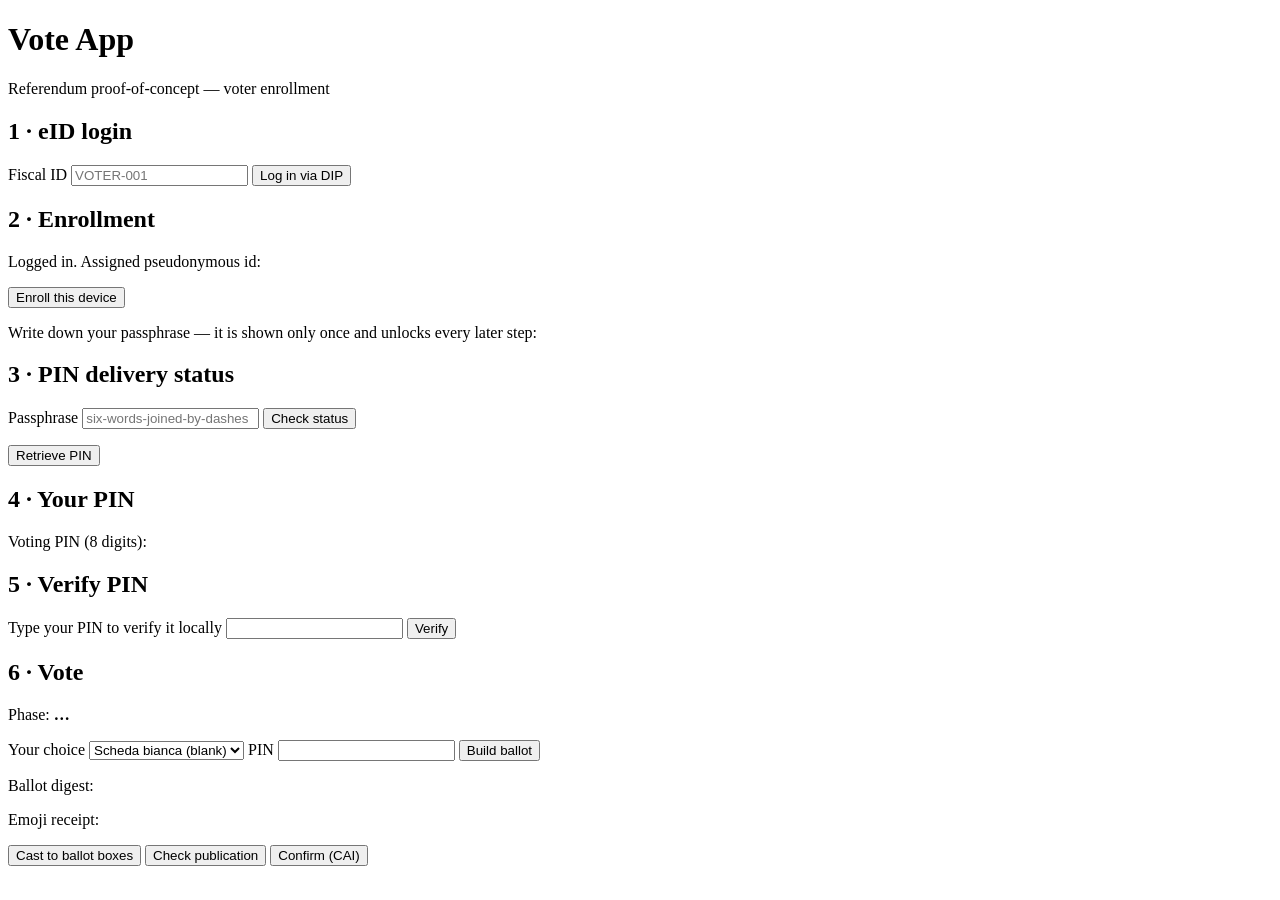
==== static/index.html @ 6032d21f "M6: voting — CAT casting, ballot boxes, CAI, phase transitions, wbb-ui - protocol/voting.rs: SHAKE25" ====
<!doctype html>
<html lang="en">
<head>
  <meta charset="utf-8">
  <meta name="viewport" content="width=device-width, initial-scale=1">
  <title>Vote App — Referendum PoC</title>
  <link rel="stylesheet" href="/style.css">
</head>
<body>
  <main>
    <h1>Vote App</h1>
    <p class="subtitle">Referendum proof-of-concept — voter enrollment</p>

    <section id="screen-login" class="screen">
      <h2>1 · eID login</h2>
      <label for="fiscal-id">Fiscal ID</label>
      <input id="fiscal-id" placeholder="VOTER-001" autocomplete="off">
      <button id="btn-login">Log in via DIP</button>
    </section>

    <section id="screen-enroll" class="screen hidden">
      <h2>2 · Enrollment</h2>
      <p>Logged in. Assigned pseudonymous id: <strong id="vid-label"></strong></p>
      <button id="btn-enroll">Enroll this device</button>
      <div id="passphrase-box" class="hidden">
        <p class="warning">Write down your passphrase — it is shown only once
          and unlocks every later step:</p>
        <code id="passphrase"></code>
      </div>
    </section>

    <section id="screen-status" class="screen hidden">
      <h2>3 · PIN delivery status</h2>
      <label for="passphrase-input">Passphrase</label>
      <input id="passphrase-input" placeholder="six-words-joined-by-dashes" autocomplete="off">
      <button id="btn-status">Check status</button>
      <p id="status-label"></p>
      <button id="btn-retrieve" class="hidden">Retrieve PIN</button>
    </section>

    <section id="screen-pin" class="screen hidden">
      <h2>4 · Your PIN</h2>
      <p>Voting PIN (8 digits):</p>
      <code id="pin"></code>
      <h2>5 · Verify PIN</h2>
      <label for="pin-input">Type your PIN to verify it locally</label>
      <input id="pin-input" inputmode="numeric" autocomplete="off">
      <button id="btn-verify">Verify</button>
      <p id="verify-label"></p>
    </section>

    <section id="screen-vote" class="screen">
      <h2>6 · Vote</h2>
      <p>Phase: <strong id="phase-label">…</strong></p>
      <label for="vote-option">Your choice</label>
      <select id="vote-option">
        <option value="blank">Scheda bianca (blank)</option>
        <option value="approve">Sì (approve)</option>
        <option value="reject">No (reject)</option>
      </select>
      <label for="vote-pin">PIN</label>
      <input id="vote-pin" inputmode="numeric" autocomplete="off">
      <button id="btn-vote">Build ballot</button>
      <div id="ballot-box" class="hidden">
        <p>Ballot digest: <code id="ballot-digest"></code></p>
        <p>Emoji receipt: <code id="ballot-emoji"></code></p>
        <button id="btn-cast">Cast to ballot boxes</button>
        <button id="btn-status" class="hidden">Check publication</button>
        <button id="btn-confirm" class="hidden">Confirm (CAI)</button>
        <p id="cast-label"></p>
      </div>
    </section>

    <p id="error" class="error hidden"></p>
  </main>
  <script src="/app.js"></script>
</body>
</html>
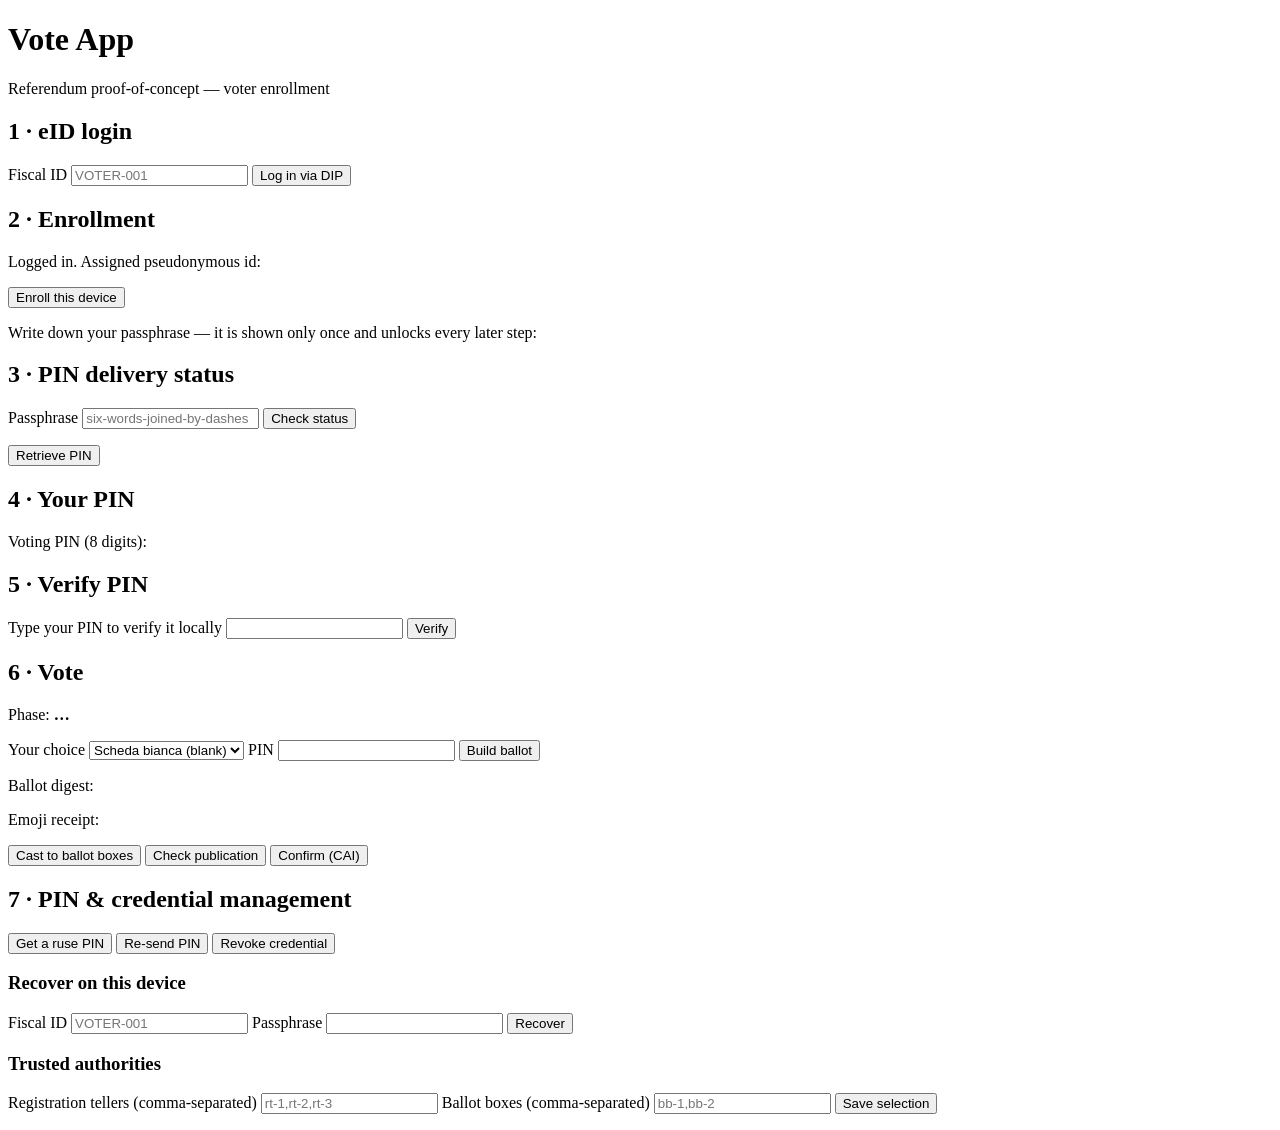
==== commit 8044c3a7: "M7: PIN lifecycle — ruse PIN, resend, device recovery, revocation, trusted authorities" ====
--- a/static/index.html
+++ b/static/index.html
@@ -71,6 +71,27 @@
       </div>
     </section>
 
+    <section id="screen-manage" class="screen">
+      <h2>7 · PIN &amp; credential management</h2>
+      <button id="btn-ruse">Get a ruse PIN</button>
+      <code id="ruse-pin" class="hidden"></code>
+      <button id="btn-resend">Re-send PIN</button>
+      <button id="btn-revoke">Revoke credential</button>
+      <p id="manage-label"></p>
+      <h3>Recover on this device</h3>
+      <label for="recover-fiscal">Fiscal ID</label>
+      <input id="recover-fiscal" placeholder="VOTER-001" autocomplete="off">
+      <label for="recover-passphrase">Passphrase</label>
+      <input id="recover-passphrase" autocomplete="off">
+      <button id="btn-recover">Recover</button>
+      <h3>Trusted authorities</h3>
+      <label for="trusted-rts">Registration tellers (comma-separated)</label>
+      <input id="trusted-rts" placeholder="rt-1,rt-2,rt-3" autocomplete="off">
+      <label for="trusted-bbs">Ballot boxes (comma-separated)</label>
+      <input id="trusted-bbs" placeholder="bb-1,bb-2" autocomplete="off">
+      <button id="btn-trusted">Save selection</button>
+    </section>
+
     <p id="error" class="error hidden"></p>
   </main>
   <script src="/app.js"></script>
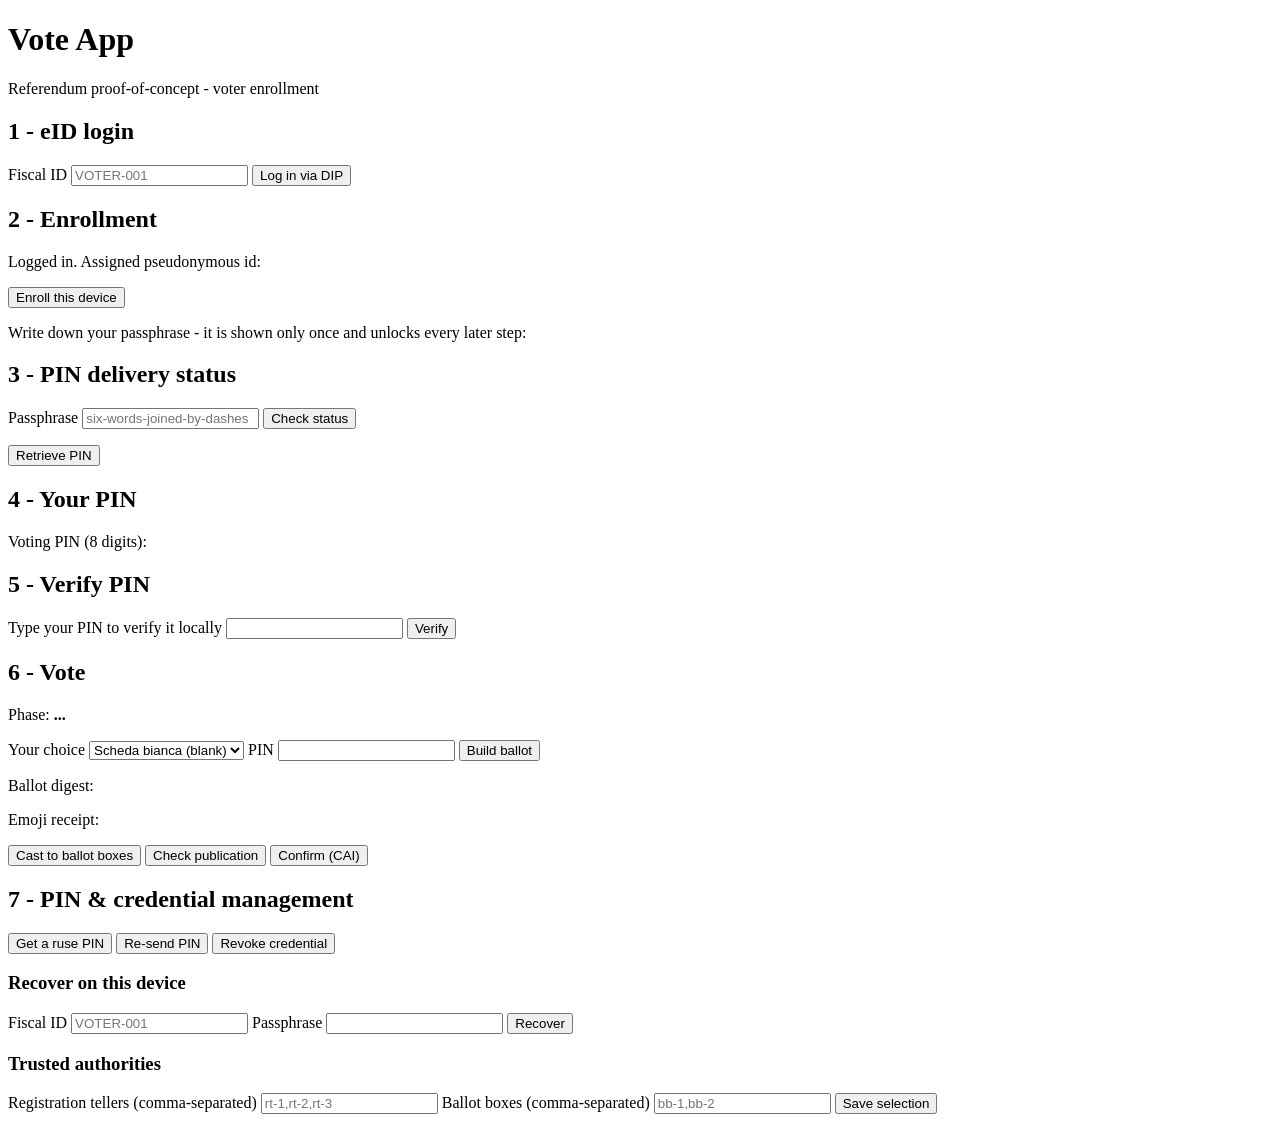
==== commit 9dfbc715: "Make the repository self-contained: ASCII only, requirements linked to the thesis - Replace every no" ====
--- a/static/index.html
+++ b/static/index.html
@@ -3,34 +3,34 @@
 <head>
   <meta charset="utf-8">
   <meta name="viewport" content="width=device-width, initial-scale=1">
-  <title>Vote App — Referendum PoC</title>
+  <title>Vote App - Referendum PoC</title>
   <link rel="stylesheet" href="/style.css">
 </head>
 <body>
   <main>
     <h1>Vote App</h1>
-    <p class="subtitle">Referendum proof-of-concept — voter enrollment</p>
+    <p class="subtitle">Referendum proof-of-concept - voter enrollment</p>
 
     <section id="screen-login" class="screen">
-      <h2>1 · eID login</h2>
+      <h2>1 - eID login</h2>
       <label for="fiscal-id">Fiscal ID</label>
       <input id="fiscal-id" placeholder="VOTER-001" autocomplete="off">
       <button id="btn-login">Log in via DIP</button>
     </section>
 
     <section id="screen-enroll" class="screen hidden">
-      <h2>2 · Enrollment</h2>
+      <h2>2 - Enrollment</h2>
       <p>Logged in. Assigned pseudonymous id: <strong id="vid-label"></strong></p>
       <button id="btn-enroll">Enroll this device</button>
       <div id="passphrase-box" class="hidden">
-        <p class="warning">Write down your passphrase — it is shown only once
+        <p class="warning">Write down your passphrase - it is shown only once
           and unlocks every later step:</p>
         <code id="passphrase"></code>
       </div>
     </section>
 
     <section id="screen-status" class="screen hidden">
-      <h2>3 · PIN delivery status</h2>
+      <h2>3 - PIN delivery status</h2>
       <label for="passphrase-input">Passphrase</label>
       <input id="passphrase-input" placeholder="six-words-joined-by-dashes" autocomplete="off">
       <button id="btn-status">Check status</button>
@@ -39,10 +39,10 @@
     </section>
 
     <section id="screen-pin" class="screen hidden">
-      <h2>4 · Your PIN</h2>
+      <h2>4 - Your PIN</h2>
       <p>Voting PIN (8 digits):</p>
       <code id="pin"></code>
-      <h2>5 · Verify PIN</h2>
+      <h2>5 - Verify PIN</h2>
       <label for="pin-input">Type your PIN to verify it locally</label>
       <input id="pin-input" inputmode="numeric" autocomplete="off">
       <button id="btn-verify">Verify</button>
@@ -50,12 +50,12 @@
     </section>
 
     <section id="screen-vote" class="screen">
-      <h2>6 · Vote</h2>
-      <p>Phase: <strong id="phase-label">…</strong></p>
+      <h2>6 - Vote</h2>
+      <p>Phase: <strong id="phase-label">...</strong></p>
       <label for="vote-option">Your choice</label>
       <select id="vote-option">
         <option value="blank">Scheda bianca (blank)</option>
-        <option value="approve">Sì (approve)</option>
+        <option value="approve">Si (approve)</option>
         <option value="reject">No (reject)</option>
       </select>
       <label for="vote-pin">PIN</label>
@@ -72,7 +72,7 @@
     </section>
 
     <section id="screen-manage" class="screen">
-      <h2>7 · PIN &amp; credential management</h2>
+      <h2>7 - PIN &amp; credential management</h2>
       <button id="btn-ruse">Get a ruse PIN</button>
       <code id="ruse-pin" class="hidden"></code>
       <button id="btn-resend">Re-send PIN</button>
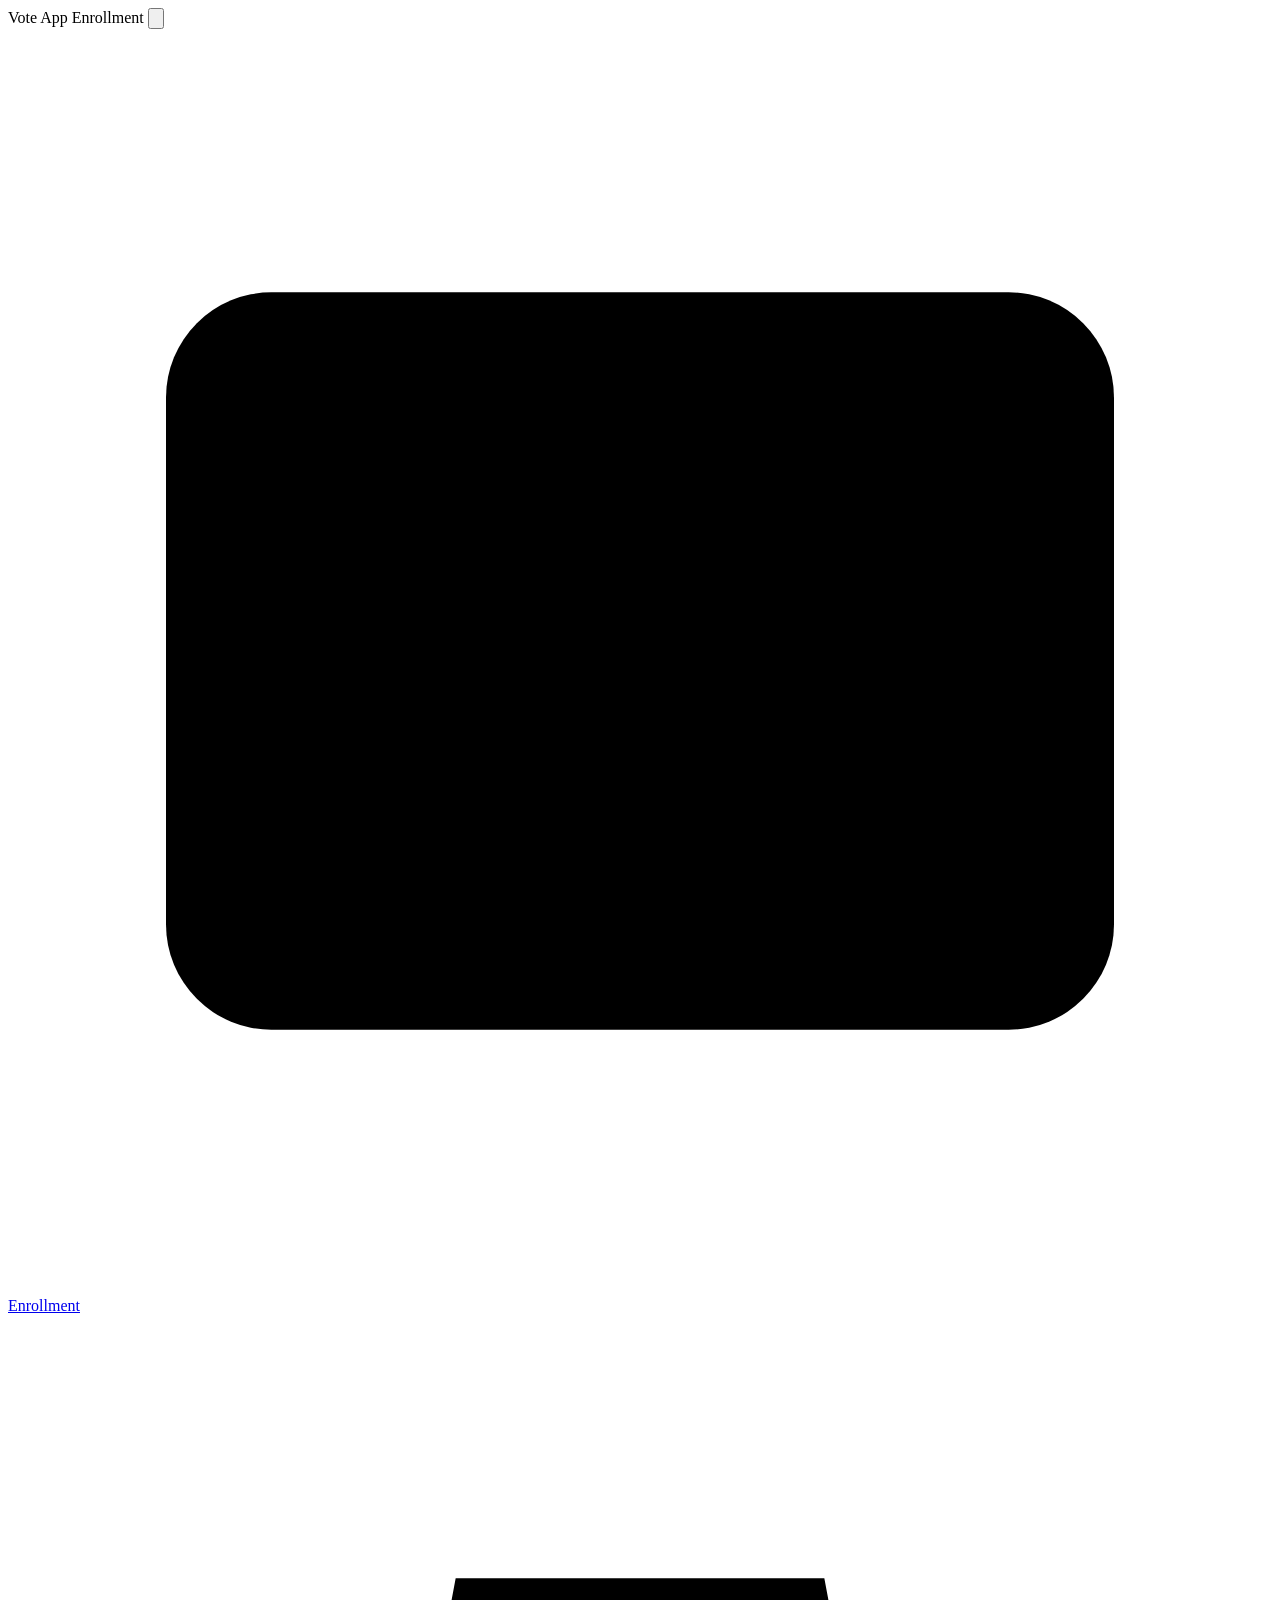
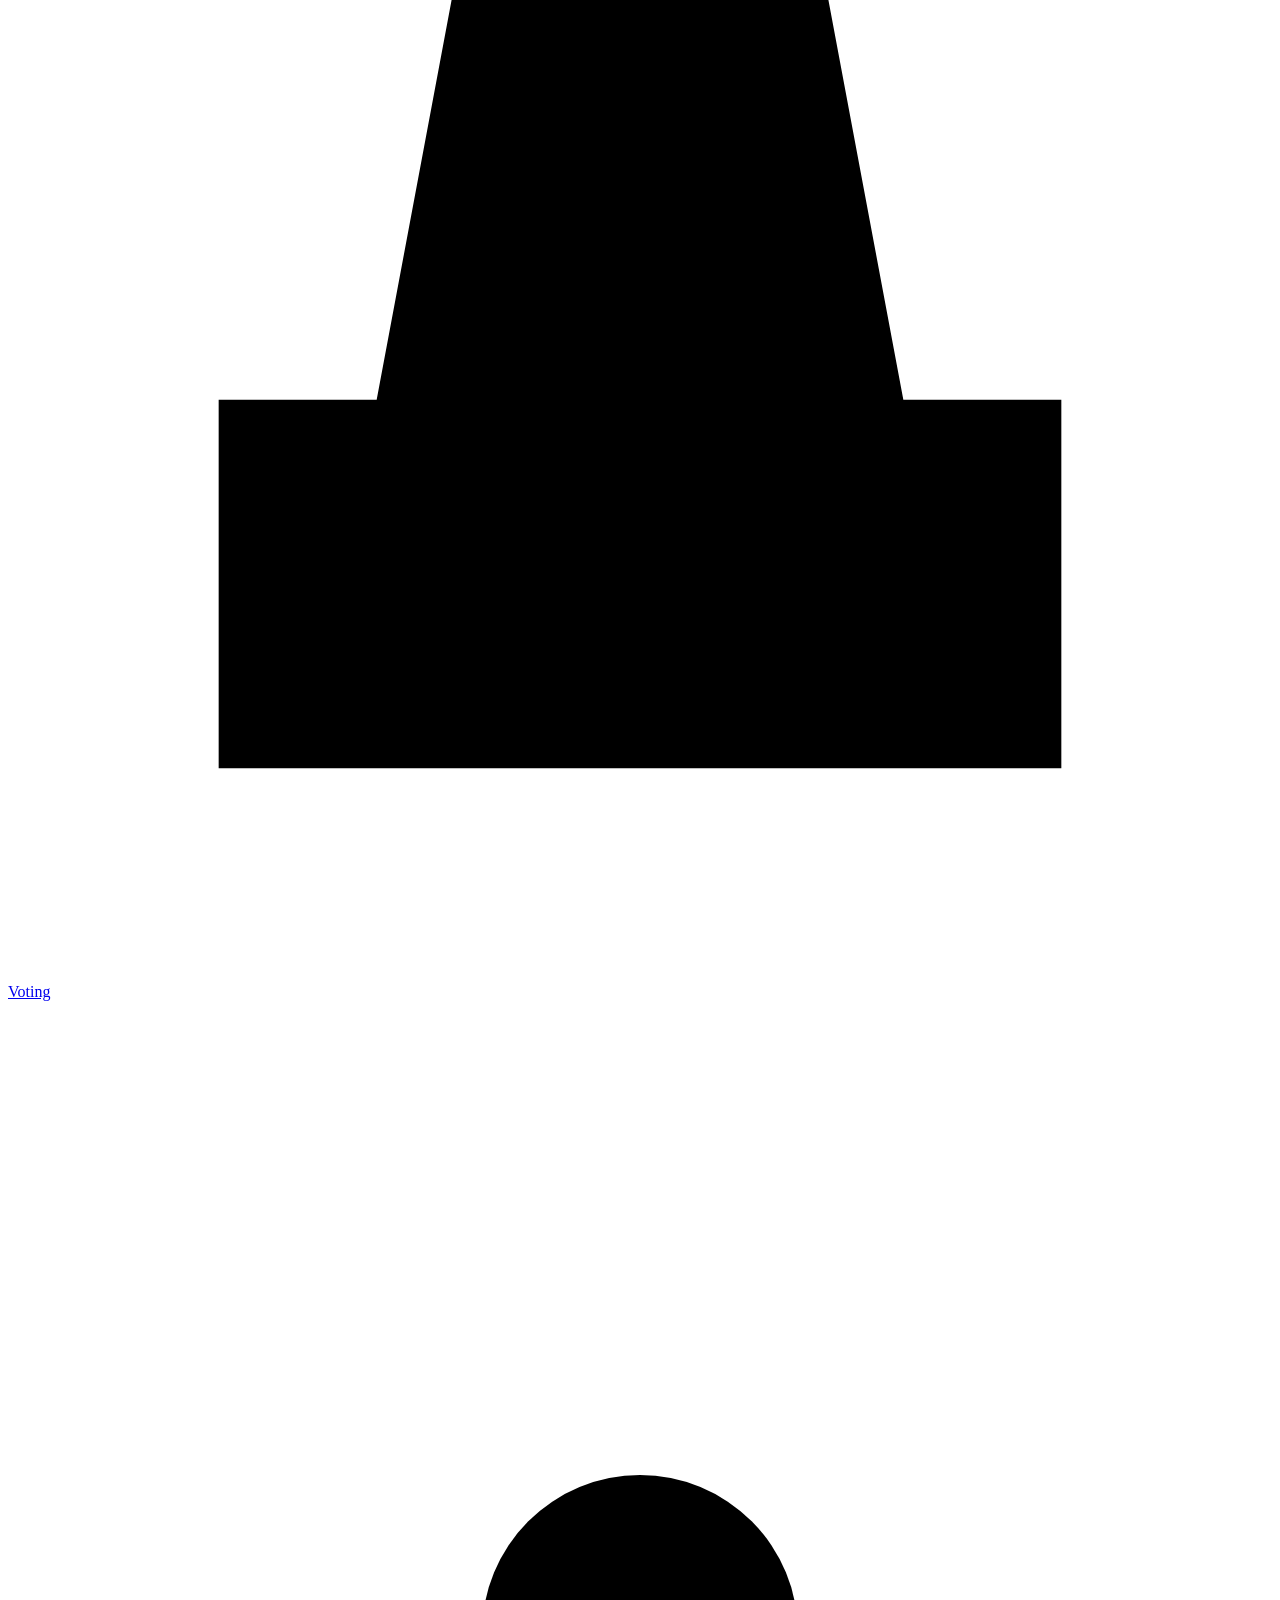
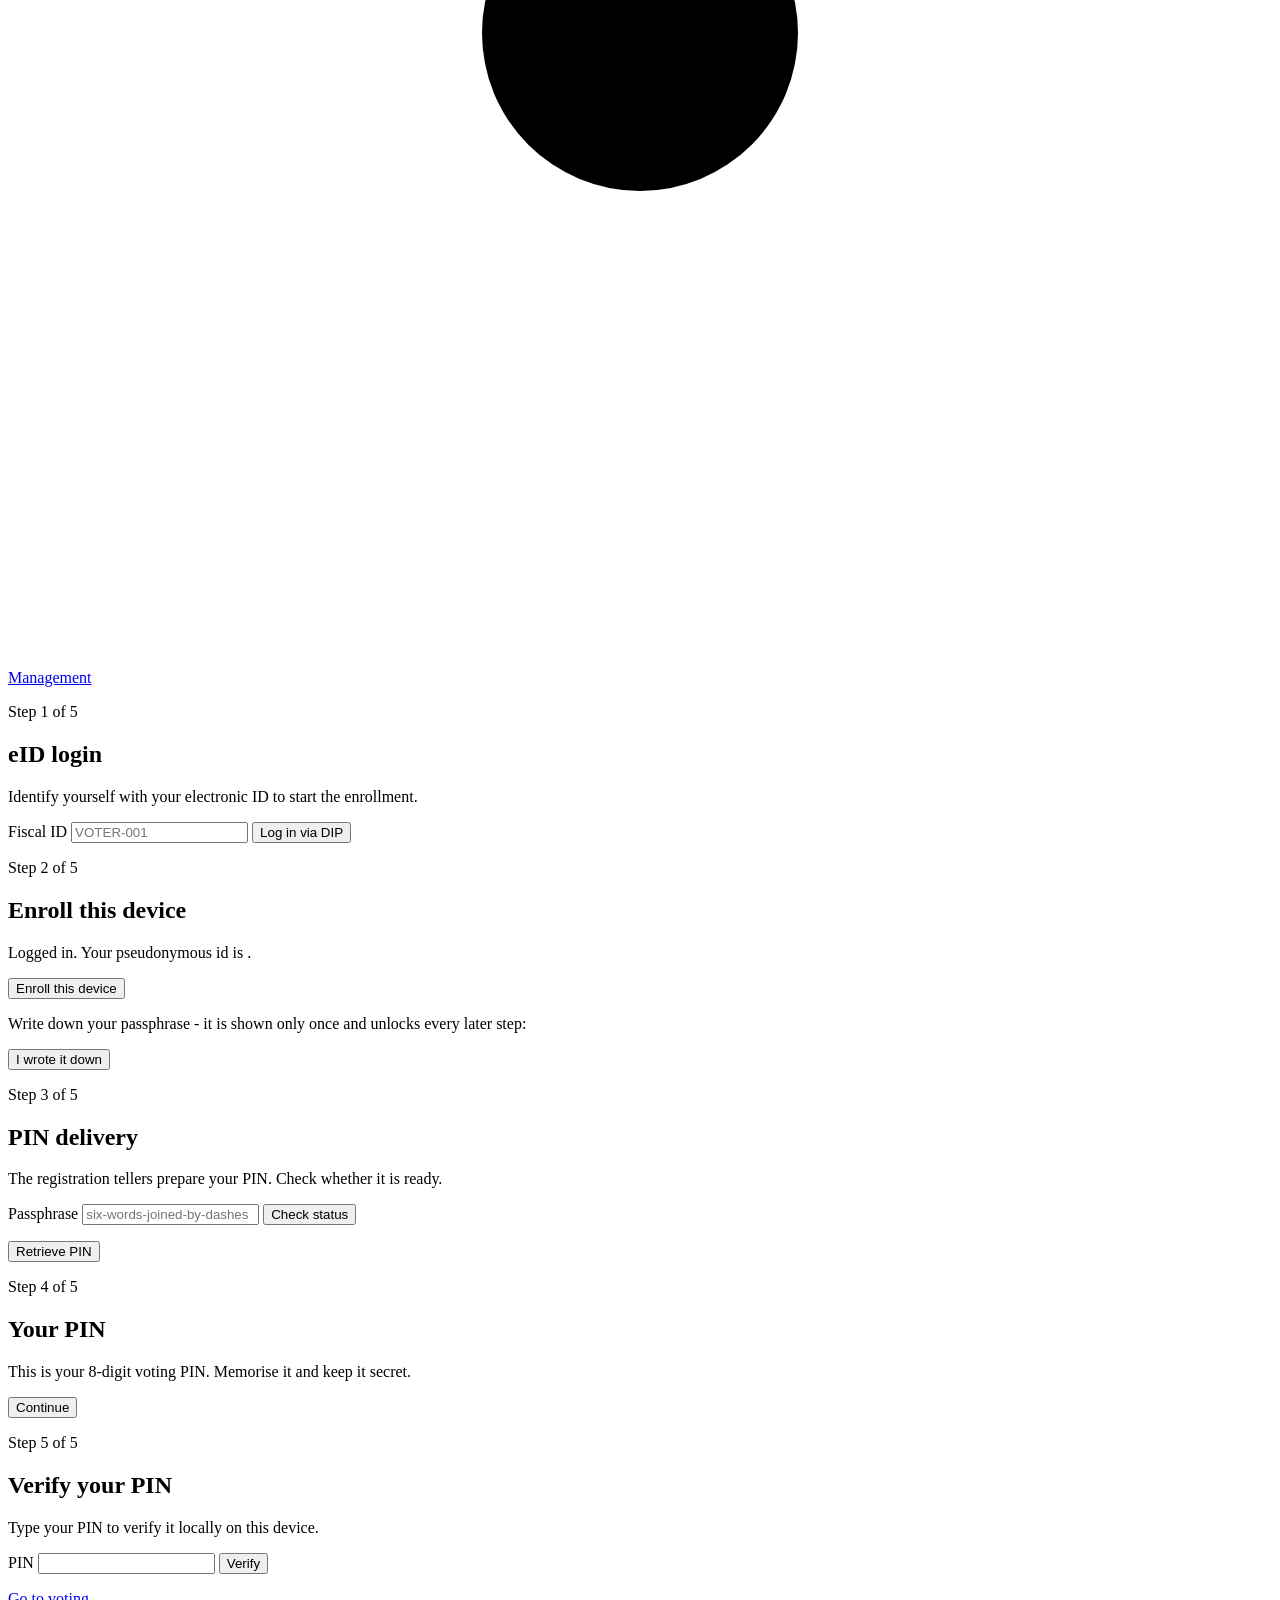
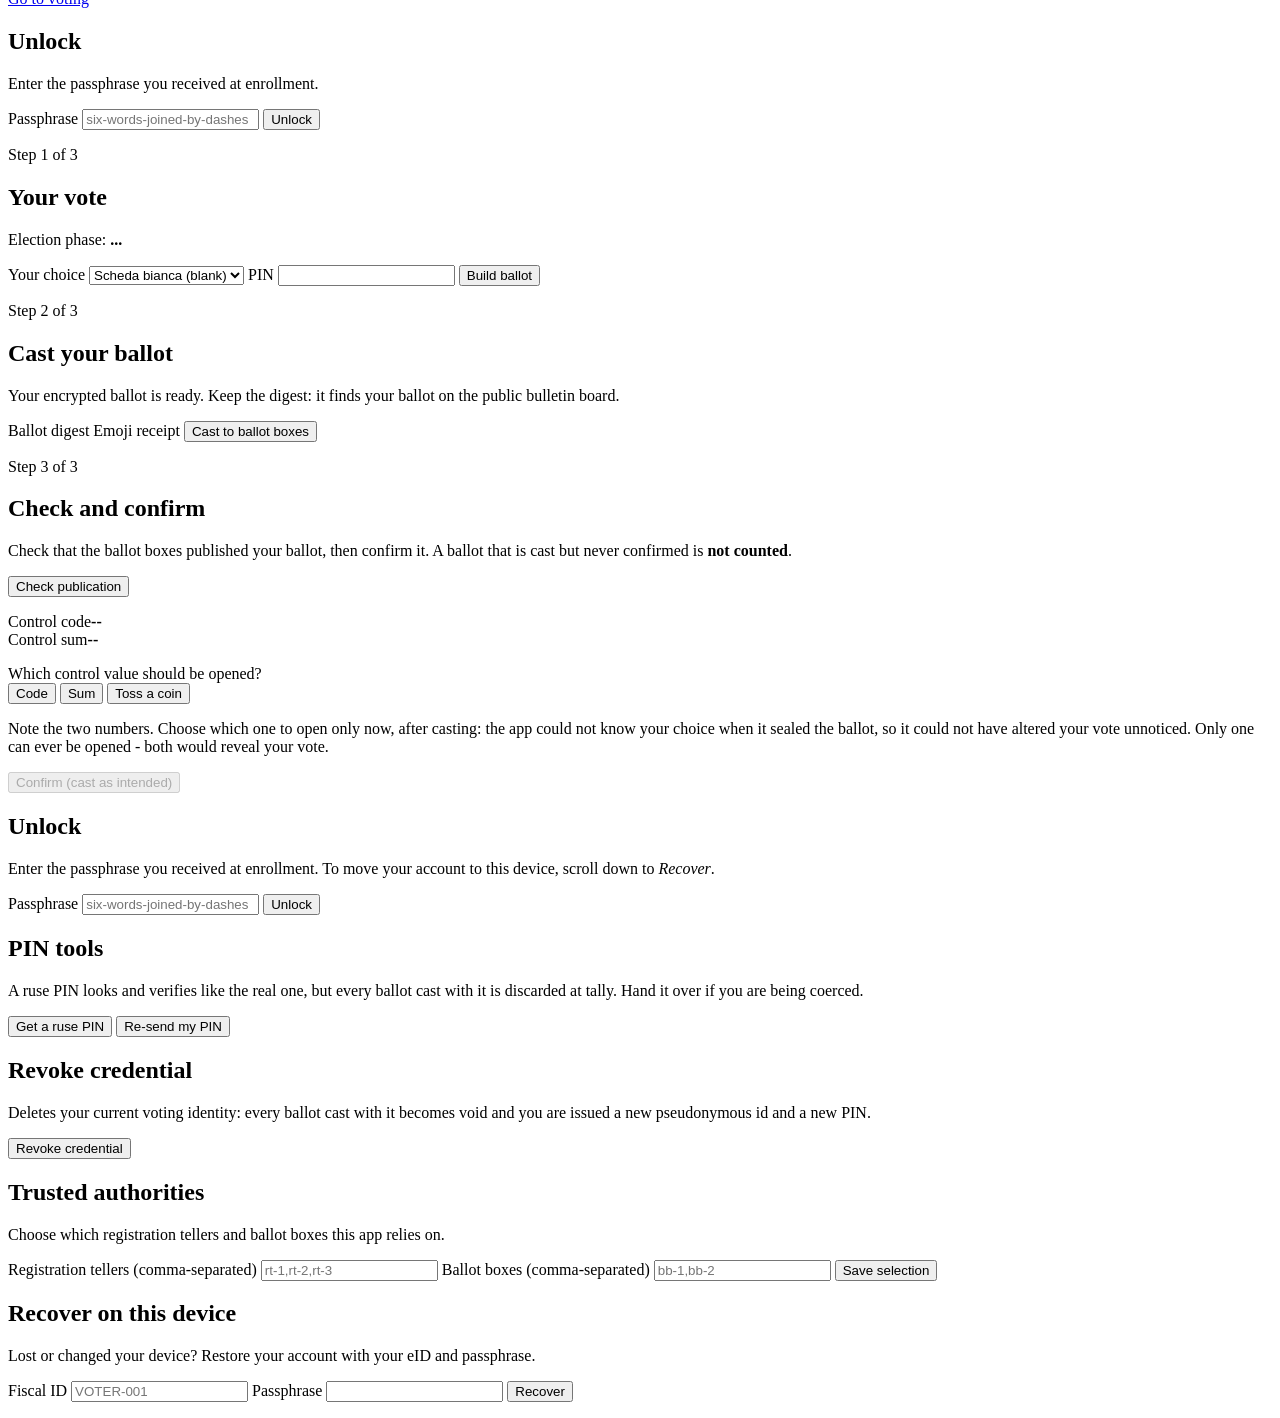
==== commit cc62c5df: "Fixed what each teller gets instead of sharing everything with every one, fixed revocation of creden" ====
--- a/static/index.html
+++ b/static/index.html
@@ -2,98 +2,209 @@
 <html lang="en">
 <head>
   <meta charset="utf-8">
-  <meta name="viewport" content="width=device-width, initial-scale=1">
+  <meta name="viewport" content="width=device-width, initial-scale=1, viewport-fit=cover">
+  <meta name="theme-color" content="#1a5fb4">
   <title>Vote App - Referendum PoC</title>
   <link rel="stylesheet" href="/style.css">
 </head>
 <body>
-  <main>
-    <h1>Vote App</h1>
-    <p class="subtitle">Referendum proof-of-concept - voter enrollment</p>
-
-    <section id="screen-login" class="screen">
-      <h2>1 - eID login</h2>
-      <label for="fiscal-id">Fiscal ID</label>
-      <input id="fiscal-id" placeholder="VOTER-001" autocomplete="off">
-      <button id="btn-login">Log in via DIP</button>
-    </section>
-
-    <section id="screen-enroll" class="screen hidden">
-      <h2>2 - Enrollment</h2>
-      <p>Logged in. Assigned pseudonymous id: <strong id="vid-label"></strong></p>
-      <button id="btn-enroll">Enroll this device</button>
-      <div id="passphrase-box" class="hidden">
-        <p class="warning">Write down your passphrase - it is shown only once
-          and unlocks every later step:</p>
-        <code id="passphrase"></code>
+  <div class="app">
+    <header class="appbar">
+      <span class="appbar-title">Vote App</span>
+      <span id="route-title" class="appbar-sub">Enrollment</span>
+      <button id="btn-menu" class="menu-button" aria-haspopup="true" aria-expanded="false" aria-controls="menu" aria-label="Sections">
+        <svg viewBox="0 0 24 24" aria-hidden="true"><path d="M4 7h16M4 12h16M4 17h16"/></svg>
+      </button>
+      <nav id="menu" class="menu hidden" aria-label="Sections">
+        <a href="/enrollment" data-route="enrollment" class="menu-item active">
+          <svg viewBox="0 0 24 24" aria-hidden="true"><rect x="3" y="5" width="18" height="14" rx="2"/><circle cx="9" cy="11" r="2.2"/><path d="M5.5 16c.6-1.8 2-2.6 3.5-2.6s2.9.8 3.5 2.6M15 10h4M15 13.5h3"/></svg>
+          <span>Enrollment</span>
+        </a>
+        <a href="/voting" data-route="voting" class="menu-item">
+          <svg viewBox="0 0 24 24" aria-hidden="true"><path d="M4 13h16v7H4zM7 13l1.5-8h7L17 13"/><path d="M9.5 8.5l2 2 3.5-3.5"/></svg>
+          <span>Voting</span>
+        </a>
+        <a href="/management" data-route="management" class="menu-item">
+          <svg viewBox="0 0 24 24" aria-hidden="true"><circle cx="12" cy="12" r="3"/><path d="M12 3v3M12 18v3M3 12h3M18 12h3M5.6 5.6l2.1 2.1M16.3 16.3l2.1 2.1M18.4 5.6l-2.1 2.1M7.7 16.3l-2.1 2.1"/></svg>
+          <span>Management</span>
+        </a>
+      </nav>
+    </header>
+
+    <main id="scroller" class="scroller">
+      <!-- /enrollment: every step up to a verified PIN -->
+      <div class="view" data-route="enrollment">
+        <section id="screen-login" class="screen">
+          <p class="step">Step 1 of 5</p>
+          <h2>eID login</h2>
+          <p class="lead">Identify yourself with your electronic ID to start the enrollment.</p>
+          <label for="fiscal-id">Fiscal ID</label>
+          <input id="fiscal-id" placeholder="VOTER-001" autocomplete="off">
+          <button id="btn-login">Log in via DIP</button>
+        </section>
+
+        <section id="screen-enroll" class="screen hidden">
+          <p class="step">Step 2 of 5</p>
+          <h2>Enroll this device</h2>
+          <p class="lead">Logged in. Your pseudonymous id is <strong id="vid-label"></strong>.</p>
+          <button id="btn-enroll">Enroll this device</button>
+          <div id="passphrase-box" class="hidden">
+            <p class="warning">Write down your passphrase - it is shown only once
+              and unlocks every later step:</p>
+            <code id="passphrase"></code>
+            <button id="btn-enroll-next" class="secondary">I wrote it down</button>
+          </div>
+        </section>
+
+        <section id="screen-status" class="screen hidden">
+          <p class="step">Step 3 of 5</p>
+          <h2>PIN delivery</h2>
+          <p class="lead">The registration tellers prepare your PIN. Check whether it is ready.</p>
+          <label for="passphrase-input">Passphrase</label>
+          <input id="passphrase-input" placeholder="six-words-joined-by-dashes" autocomplete="off">
+          <button id="btn-status">Check status</button>
+          <p id="status-label" class="result"></p>
+          <button id="btn-retrieve" class="hidden">Retrieve PIN</button>
+        </section>
+
+        <section id="screen-pin" class="screen hidden">
+          <p class="step">Step 4 of 5</p>
+          <h2>Your PIN</h2>
+          <p class="lead">This is your 8-digit voting PIN. Memorise it and keep it secret.</p>
+          <code id="pin" class="big"></code>
+          <button id="btn-pin-next" class="secondary">Continue</button>
+        </section>
+
+        <section id="screen-verify" class="screen hidden">
+          <p class="step">Step 5 of 5</p>
+          <h2>Verify your PIN</h2>
+          <p class="lead">Type your PIN to verify it locally on this device.</p>
+          <label for="pin-input">PIN</label>
+          <input id="pin-input" inputmode="numeric" autocomplete="off">
+          <button id="btn-verify">Verify</button>
+          <p id="verify-label" class="result"></p>
+          <a id="link-to-voting" class="button secondary hidden" href="/voting" data-route="voting">Go to voting</a>
+        </section>
       </div>
-    </section>
-
-    <section id="screen-status" class="screen hidden">
-      <h2>3 - PIN delivery status</h2>
-      <label for="passphrase-input">Passphrase</label>
-      <input id="passphrase-input" placeholder="six-words-joined-by-dashes" autocomplete="off">
-      <button id="btn-status">Check status</button>
-      <p id="status-label"></p>
-      <button id="btn-retrieve" class="hidden">Retrieve PIN</button>
-    </section>
-
-    <section id="screen-pin" class="screen hidden">
-      <h2>4 - Your PIN</h2>
-      <p>Voting PIN (8 digits):</p>
-      <code id="pin"></code>
-      <h2>5 - Verify PIN</h2>
-      <label for="pin-input">Type your PIN to verify it locally</label>
-      <input id="pin-input" inputmode="numeric" autocomplete="off">
-      <button id="btn-verify">Verify</button>
-      <p id="verify-label"></p>
-    </section>
-
-    <section id="screen-vote" class="screen">
-      <h2>6 - Vote</h2>
-      <p>Phase: <strong id="phase-label">...</strong></p>
-      <label for="vote-option">Your choice</label>
-      <select id="vote-option">
-        <option value="blank">Scheda bianca (blank)</option>
-        <option value="approve">Si (approve)</option>
-        <option value="reject">No (reject)</option>
-      </select>
-      <label for="vote-pin">PIN</label>
-      <input id="vote-pin" inputmode="numeric" autocomplete="off">
-      <button id="btn-vote">Build ballot</button>
-      <div id="ballot-box" class="hidden">
-        <p>Ballot digest: <code id="ballot-digest"></code></p>
-        <p>Emoji receipt: <code id="ballot-emoji"></code></p>
-        <button id="btn-cast">Cast to ballot boxes</button>
-        <button id="btn-status" class="hidden">Check publication</button>
-        <button id="btn-confirm" class="hidden">Confirm (CAI)</button>
-        <p id="cast-label"></p>
+
+      <!-- /voting: build, cast, check, confirm -->
+      <div class="view hidden" data-route="voting">
+        <section id="screen-unlock-voting" class="screen unlock">
+          <h2>Unlock</h2>
+          <p class="lead">Enter the passphrase you received at enrollment.</p>
+          <label for="unlock-voting-input">Passphrase</label>
+          <input id="unlock-voting-input" class="unlock-input" placeholder="six-words-joined-by-dashes" autocomplete="off">
+          <button class="btn-unlock">Unlock</button>
+        </section>
+
+        <section id="screen-vote" class="screen locked">
+          <p class="step">Step 1 of 3</p>
+          <h2>Your vote</h2>
+          <p class="lead">Election phase: <strong id="phase-label">...</strong></p>
+          <label for="vote-option">Your choice</label>
+          <select id="vote-option">
+            <option value="blank">Scheda bianca (blank)</option>
+            <option value="approve">Si (approve)</option>
+            <option value="reject">No (reject)</option>
+          </select>
+          <label for="vote-pin">PIN</label>
+          <input id="vote-pin" inputmode="numeric" autocomplete="off">
+          <button id="btn-vote">Build ballot</button>
+        </section>
+
+        <section id="screen-cast" class="screen hidden">
+          <p class="step">Step 2 of 3</p>
+          <h2>Cast your ballot</h2>
+          <p class="lead">Your encrypted ballot is ready. Keep the digest: it finds your ballot on the public bulletin board.</p>
+          <label>Ballot digest</label>
+          <code id="ballot-digest" class="small"></code>
+          <label>Emoji receipt</label>
+          <code id="ballot-emoji"></code>
+          <button id="btn-cast">Cast to ballot boxes</button>
+          <p id="cast-label" class="result"></p>
+        </section>
+
+        <section id="screen-check" class="screen hidden">
+          <p class="step">Step 3 of 3</p>
+          <h2>Check and confirm</h2>
+          <p class="lead">Check that the ballot boxes published your ballot, then confirm it.
+            A ballot that is cast but never confirmed is <strong>not counted</strong>.</p>
+          <button id="btn-publication">Check publication</button>
+          <p id="publication-label" class="result"></p>
+          <div id="control-box" class="control hidden">
+            <div class="control-value"><span>Control code</span><strong id="control-code">--</strong></div>
+            <div class="control-value"><span>Control sum</span><strong id="control-sum">--</strong></div>
+          </div>
+          <p id="control-check" class="hint"></p>
+          <label id="cai-label">Which control value should be opened?</label>
+          <div id="cai-choice" class="segmented" role="radiogroup" aria-labelledby="cai-label">
+            <button type="button" class="seg" role="radio" aria-checked="false" data-slot="code">Code</button>
+            <button type="button" class="seg" role="radio" aria-checked="false" data-slot="sum">Sum</button>
+            <button type="button" class="seg toss" data-slot="toss">Toss a coin</button>
+          </div>
+          <p class="hint">Note the two numbers. Choose which one to open only now, after casting:
+            the app could not know your choice when it sealed the ballot, so it could not have
+            altered your vote unnoticed. Only one can ever be opened - both would reveal your vote.</p>
+          <button id="btn-confirm" disabled>Confirm (cast as intended)</button>
+          <p id="confirm-label" class="result"></p>
+        </section>
       </div>
-    </section>
-
-    <section id="screen-manage" class="screen">
-      <h2>7 - PIN &amp; credential management</h2>
-      <button id="btn-ruse">Get a ruse PIN</button>
-      <code id="ruse-pin" class="hidden"></code>
-      <button id="btn-resend">Re-send PIN</button>
-      <button id="btn-revoke">Revoke credential</button>
-      <p id="manage-label"></p>
-      <h3>Recover on this device</h3>
-      <label for="recover-fiscal">Fiscal ID</label>
-      <input id="recover-fiscal" placeholder="VOTER-001" autocomplete="off">
-      <label for="recover-passphrase">Passphrase</label>
-      <input id="recover-passphrase" autocomplete="off">
-      <button id="btn-recover">Recover</button>
-      <h3>Trusted authorities</h3>
-      <label for="trusted-rts">Registration tellers (comma-separated)</label>
-      <input id="trusted-rts" placeholder="rt-1,rt-2,rt-3" autocomplete="off">
-      <label for="trusted-bbs">Ballot boxes (comma-separated)</label>
-      <input id="trusted-bbs" placeholder="bb-1,bb-2" autocomplete="off">
-      <button id="btn-trusted">Save selection</button>
-    </section>
-
-    <p id="error" class="error hidden"></p>
-  </main>
+
+      <!-- /management: PIN and credential operations -->
+      <div class="view hidden" data-route="management">
+        <section id="screen-unlock-management" class="screen unlock">
+          <h2>Unlock</h2>
+          <p class="lead">Enter the passphrase you received at enrollment.
+            To move your account to this device, scroll down to <em>Recover</em>.</p>
+          <label for="unlock-management-input">Passphrase</label>
+          <input id="unlock-management-input" class="unlock-input" placeholder="six-words-joined-by-dashes" autocomplete="off">
+          <button class="btn-unlock">Unlock</button>
+        </section>
+
+        <section id="screen-pin-tools" class="screen locked">
+          <h2>PIN tools</h2>
+          <p class="lead">A ruse PIN looks and verifies like the real one, but every ballot cast
+            with it is discarded at tally. Hand it over if you are being coerced.</p>
+          <button id="btn-ruse">Get a ruse PIN</button>
+          <code id="ruse-pin" class="big hidden"></code>
+          <button id="btn-resend" class="secondary">Re-send my PIN</button>
+          <p id="pin-tools-label" class="result"></p>
+        </section>
+
+        <section id="screen-revoke" class="screen locked">
+          <h2>Revoke credential</h2>
+          <p class="lead">Deletes your current voting identity: every ballot cast with it becomes
+            void and you are issued a new pseudonymous id and a new PIN.</p>
+          <button id="btn-revoke" class="danger">Revoke credential</button>
+          <p id="revoke-label" class="result"></p>
+        </section>
+
+        <section id="screen-trusted" class="screen locked">
+          <h2>Trusted authorities</h2>
+          <p class="lead">Choose which registration tellers and ballot boxes this app relies on.</p>
+          <label for="trusted-rts">Registration tellers (comma-separated)</label>
+          <input id="trusted-rts" placeholder="rt-1,rt-2,rt-3" autocomplete="off">
+          <label for="trusted-bbs">Ballot boxes (comma-separated)</label>
+          <input id="trusted-bbs" placeholder="bb-1,bb-2" autocomplete="off">
+          <button id="btn-trusted">Save selection</button>
+          <p id="trusted-label" class="result"></p>
+        </section>
+
+        <section id="screen-recover" class="screen">
+          <h2>Recover on this device</h2>
+          <p class="lead">Lost or changed your device? Restore your account with your eID and passphrase.</p>
+          <label for="recover-fiscal">Fiscal ID</label>
+          <input id="recover-fiscal" placeholder="VOTER-001" autocomplete="off">
+          <label for="recover-passphrase">Passphrase</label>
+          <input id="recover-passphrase" autocomplete="off">
+          <button id="btn-recover">Recover</button>
+          <p id="recover-label" class="result"></p>
+        </section>
+      </div>
+    </main>
+
+    <p id="error" class="toast hidden" role="alert"></p>
+  </div>
   <script src="/app.js"></script>
 </body>
 </html>
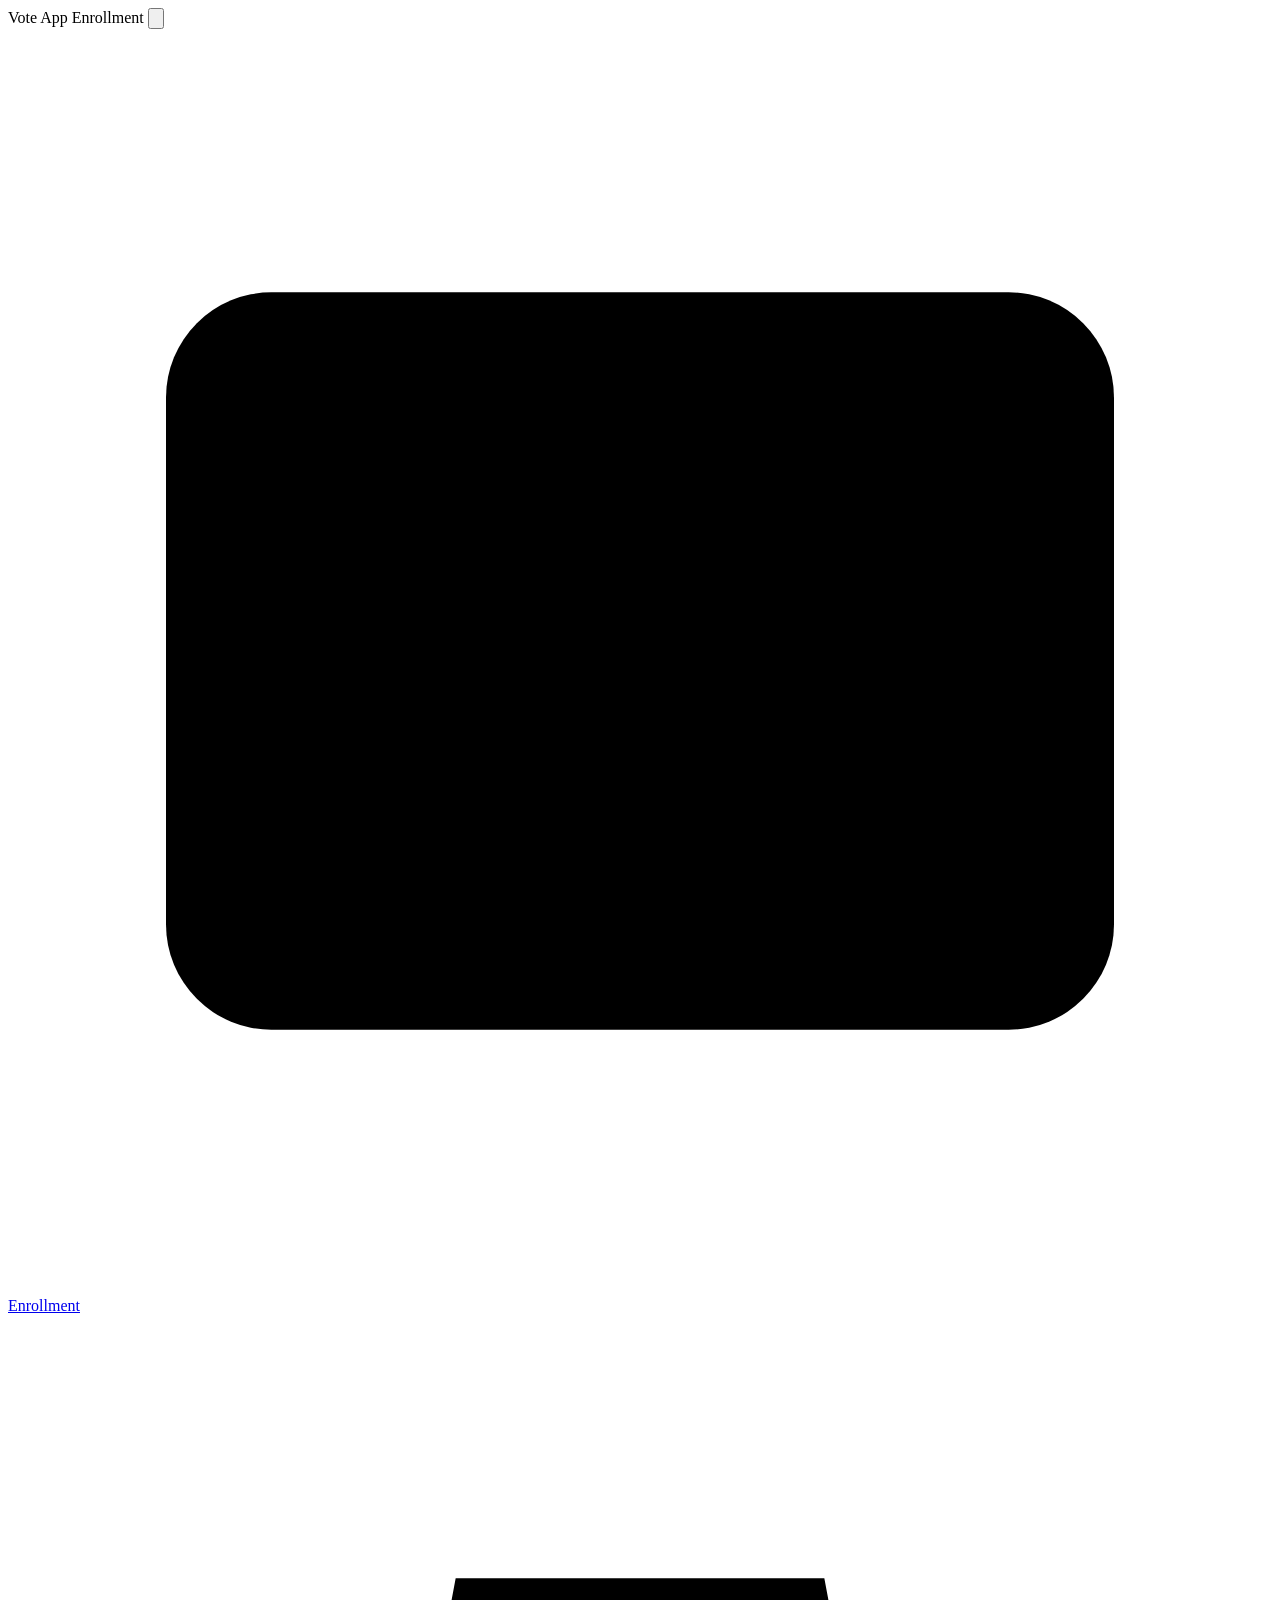
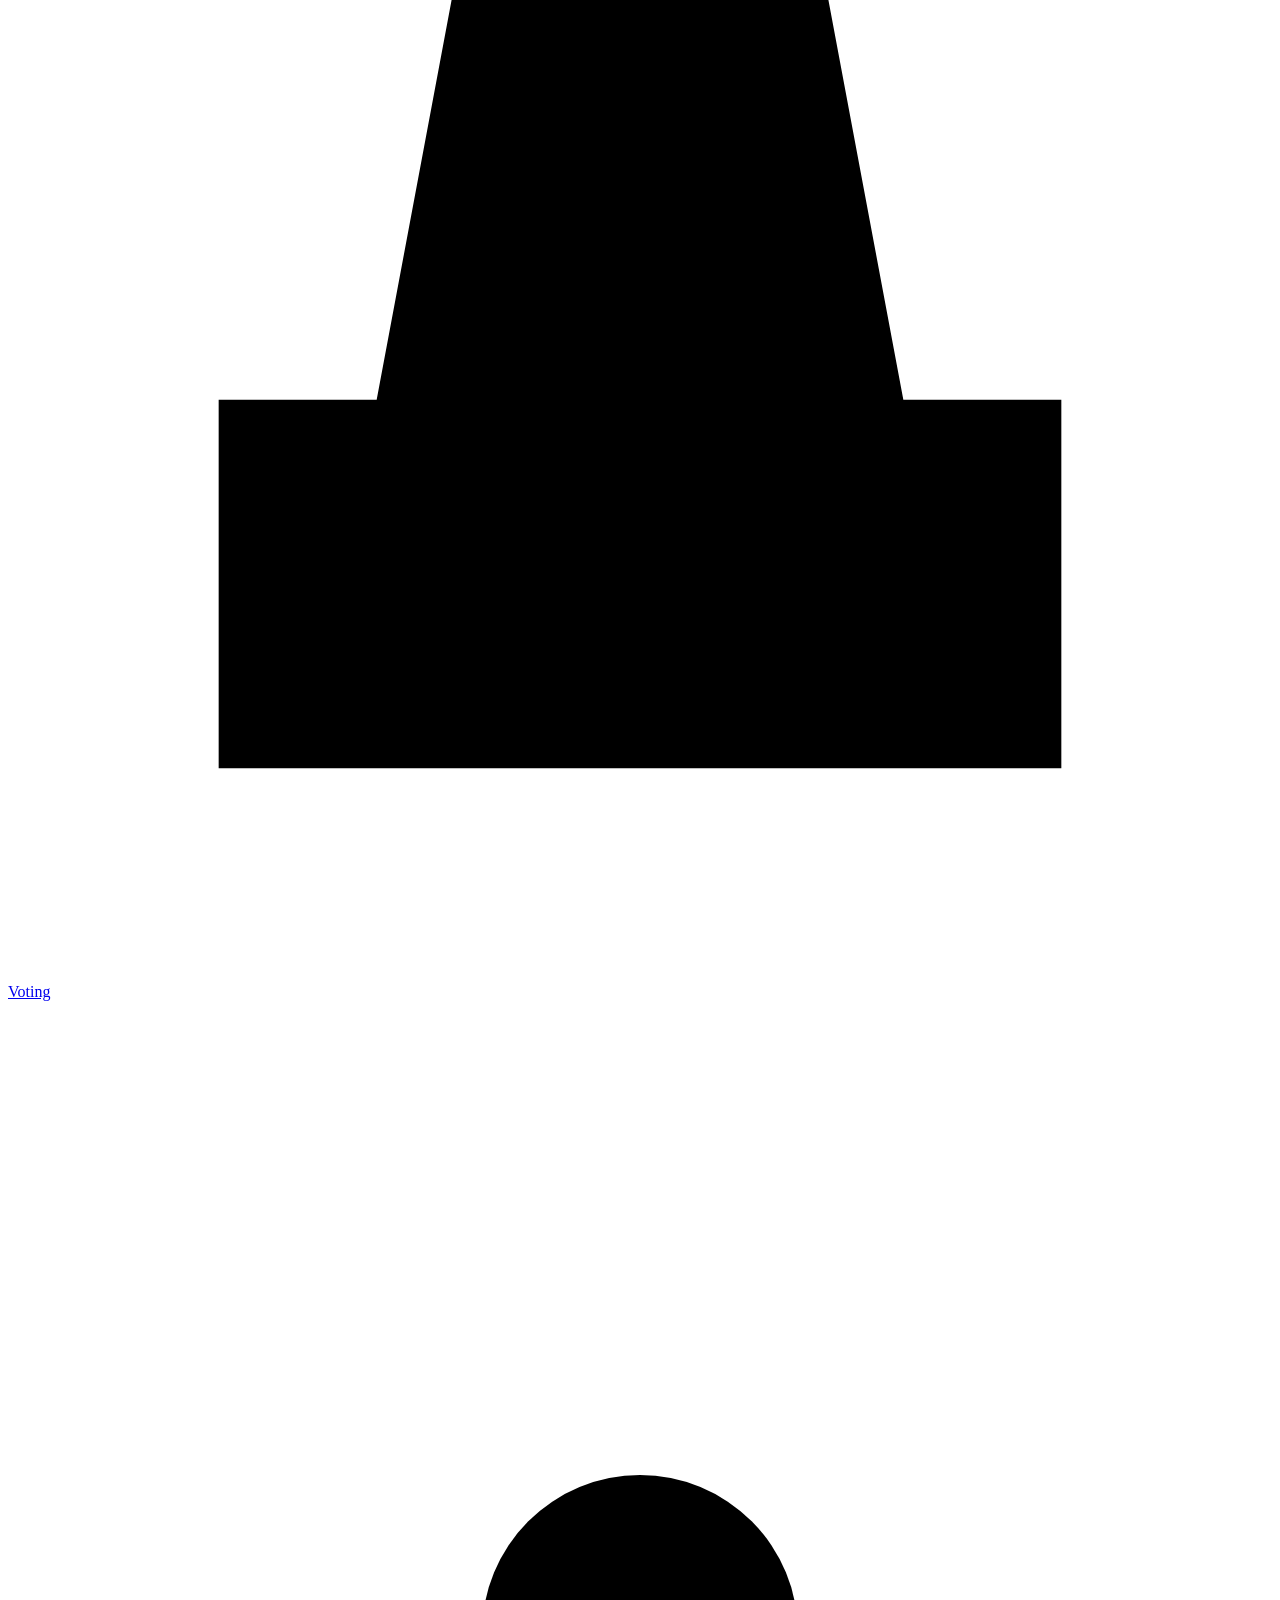
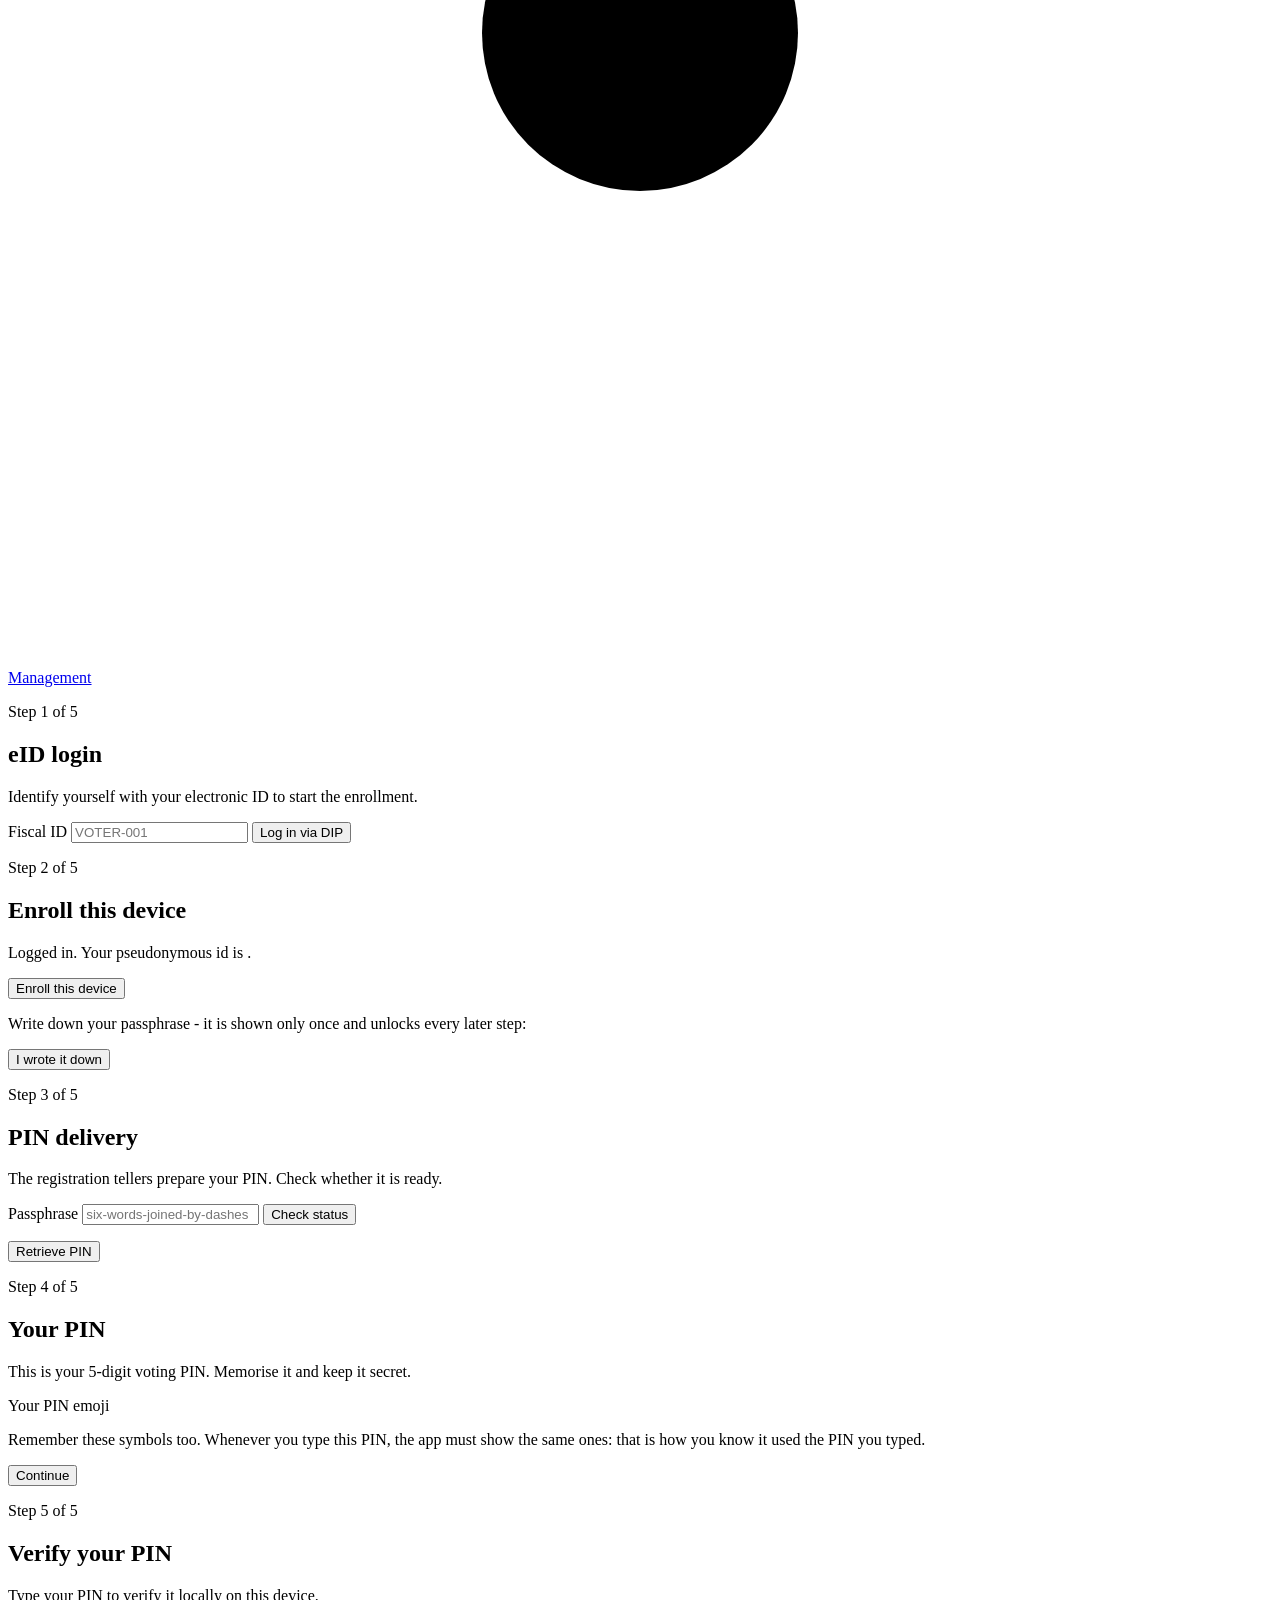
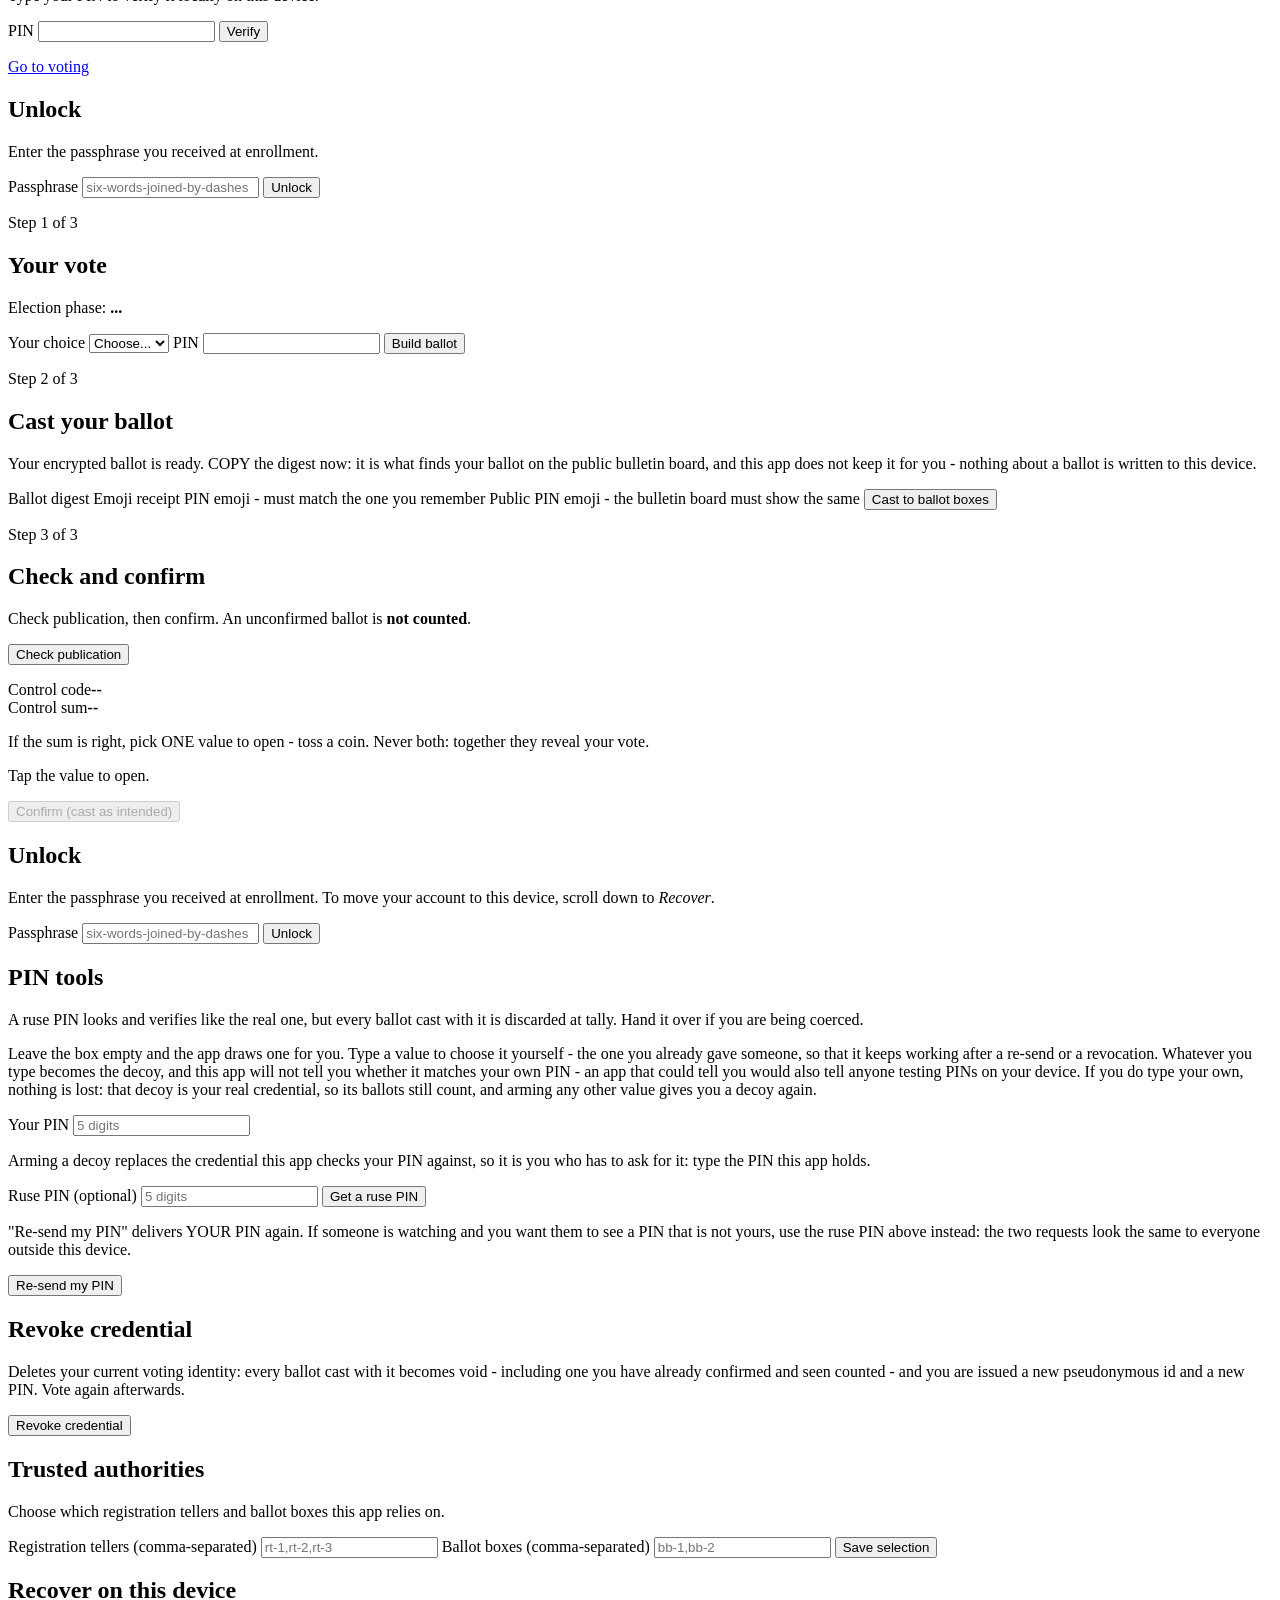
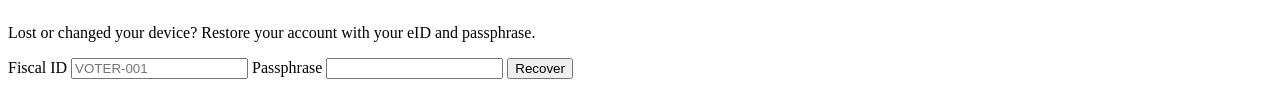
==== commit 1f948238: "Release path: one rule shared by boxes, driver and auditor; operator override - One release rule (ta" ====
--- a/static/index.html
+++ b/static/index.html
@@ -70,8 +70,12 @@
         <section id="screen-pin" class="screen hidden">
           <p class="step">Step 4 of 5</p>
           <h2>Your PIN</h2>
-          <p class="lead">This is your 8-digit voting PIN. Memorise it and keep it secret.</p>
-          <code id="pin" class="big"></code>
+          <p class="lead">This is your 5-digit voting PIN. Memorise it and keep it secret.</p>
+          <code id="pin" class="big copy-on-click" data-copy-name="PIN" title="Tap to copy" role="button" tabindex="0"></code>
+          <label>Your PIN emoji</label>
+          <code id="pin-emoji"></code>
+          <p class="hint">Remember these symbols too. Whenever you type this PIN, the app must
+            show the same ones: that is how you know it used the PIN you typed.</p>
           <button id="btn-pin-next" class="secondary">Continue</button>
         </section>
 
@@ -83,6 +87,7 @@
           <input id="pin-input" inputmode="numeric" autocomplete="off">
           <button id="btn-verify">Verify</button>
           <p id="verify-label" class="result"></p>
+          <code id="verify-emoji" class="hidden"></code>
           <a id="link-to-voting" class="button secondary hidden" href="/voting" data-route="voting">Go to voting</a>
         </section>
       </div>
@@ -103,9 +108,10 @@
           <p class="lead">Election phase: <strong id="phase-label">...</strong></p>
           <label for="vote-option">Your choice</label>
           <select id="vote-option">
-            <option value="blank">Scheda bianca (blank)</option>
-            <option value="approve">Si (approve)</option>
-            <option value="reject">No (reject)</option>
+            <option value="" disabled selected>Choose...</option>
+            <option value="blank">Blank</option>
+            <option value="approve">Approve</option>
+            <option value="reject">Reject</option>
           </select>
           <label for="vote-pin">PIN</label>
           <input id="vote-pin" inputmode="numeric" autocomplete="off">
@@ -115,11 +121,17 @@
         <section id="screen-cast" class="screen hidden">
           <p class="step">Step 2 of 3</p>
           <h2>Cast your ballot</h2>
-          <p class="lead">Your encrypted ballot is ready. Keep the digest: it finds your ballot on the public bulletin board.</p>
+          <p class="lead">Your encrypted ballot is ready. COPY the digest now: it is what finds your
+            ballot on the public bulletin board, and this app does not keep it for you - nothing
+            about a ballot is written to this device.</p>
           <label>Ballot digest</label>
-          <code id="ballot-digest" class="small"></code>
+          <code id="ballot-digest" class="small copy-on-click" data-copy-name="Ballot digest" title="Tap to copy" role="button" tabindex="0"></code>
           <label>Emoji receipt</label>
           <code id="ballot-emoji"></code>
+          <label>PIN emoji - must match the one you remember</label>
+          <code id="ballot-private-emoji"></code>
+          <label>Public PIN emoji - the bulletin board must show the same</label>
+          <code id="ballot-public-emoji"></code>
           <button id="btn-cast">Cast to ballot boxes</button>
           <p id="cast-label" class="result"></p>
         </section>
@@ -127,24 +139,18 @@
         <section id="screen-check" class="screen hidden">
           <p class="step">Step 3 of 3</p>
           <h2>Check and confirm</h2>
-          <p class="lead">Check that the ballot boxes published your ballot, then confirm it.
-            A ballot that is cast but never confirmed is <strong>not counted</strong>.</p>
+          <p class="lead">Check publication, then confirm. An unconfirmed ballot is
+            <strong>not counted</strong>.</p>
           <button id="btn-publication">Check publication</button>
           <p id="publication-label" class="result"></p>
-          <div id="control-box" class="control hidden">
-            <div class="control-value"><span>Control code</span><strong id="control-code">--</strong></div>
-            <div class="control-value"><span>Control sum</span><strong id="control-sum">--</strong></div>
+          <div id="control-box" class="control hidden" role="radiogroup" aria-labelledby="cai-label">
+            <div class="control-value" role="radio" aria-checked="false" data-slot="code" tabindex="0"><span>Control code</span><strong id="control-code">--</strong></div>
+            <div class="control-value" role="radio" aria-checked="false" data-slot="sum" tabindex="0"><span>Control sum</span><strong id="control-sum">--</strong></div>
           </div>
           <p id="control-check" class="hint"></p>
-          <label id="cai-label">Which control value should be opened?</label>
-          <div id="cai-choice" class="segmented" role="radiogroup" aria-labelledby="cai-label">
-            <button type="button" class="seg" role="radio" aria-checked="false" data-slot="code">Code</button>
-            <button type="button" class="seg" role="radio" aria-checked="false" data-slot="sum">Sum</button>
-            <button type="button" class="seg toss" data-slot="toss">Toss a coin</button>
-          </div>
-          <p class="hint">Note the two numbers. Choose which one to open only now, after casting:
-            the app could not know your choice when it sealed the ballot, so it could not have
-            altered your vote unnoticed. Only one can ever be opened - both would reveal your vote.</p>
+          <p class="hint">If the sum is right, pick ONE value to open - toss a coin. Never both:
+            together they reveal your vote.</p>
+          <p id="cai-label" class="hint">Tap the value to open.</p>
           <button id="btn-confirm" disabled>Confirm (cast as intended)</button>
           <p id="confirm-label" class="result"></p>
         </section>
@@ -165,8 +171,25 @@
           <h2>PIN tools</h2>
           <p class="lead">A ruse PIN looks and verifies like the real one, but every ballot cast
             with it is discarded at tally. Hand it over if you are being coerced.</p>
+          <p class="lead">Leave the box empty and the app draws one for you. Type a value to
+            choose it yourself - the one you already gave someone, so that it keeps working
+            after a re-send or a revocation. Whatever you type becomes the decoy, and this
+            app will not tell you whether it matches your own PIN - an app that could tell you
+            would also tell anyone testing PINs on your device. If you do type your own, nothing
+            is lost: that decoy is your real credential, so its ballots still count, and arming
+            any other value gives you a decoy again.</p>
+          <label for="ruse-current-pin">Your PIN</label>
+          <input id="ruse-current-pin" inputmode="numeric" maxlength="5" placeholder="5 digits" />
+          <p class="hint">Arming a decoy replaces the credential this app checks your PIN
+            against, so it is you who has to ask for it: type the PIN this app holds.</p>
+          <label for="ruse-pin-input">Ruse PIN (optional)</label>
+          <input id="ruse-pin-input" inputmode="numeric" maxlength="5" placeholder="5 digits" />
           <button id="btn-ruse">Get a ruse PIN</button>
           <code id="ruse-pin" class="big hidden"></code>
+          <code id="ruse-emoji" class="hidden"></code>
+          <p class="hint">"Re-send my PIN" delivers YOUR PIN again. If someone is watching and you
+            want them to see a PIN that is not yours, use the ruse PIN above instead: the two
+            requests look the same to everyone outside this device.</p>
           <button id="btn-resend" class="secondary">Re-send my PIN</button>
           <p id="pin-tools-label" class="result"></p>
         </section>
@@ -174,7 +197,8 @@
         <section id="screen-revoke" class="screen locked">
           <h2>Revoke credential</h2>
           <p class="lead">Deletes your current voting identity: every ballot cast with it becomes
-            void and you are issued a new pseudonymous id and a new PIN.</p>
+            void - including one you have already confirmed and seen counted - and you are issued
+            a new pseudonymous id and a new PIN. Vote again afterwards.</p>
           <button id="btn-revoke" class="danger">Revoke credential</button>
           <p id="revoke-label" class="result"></p>
         </section>
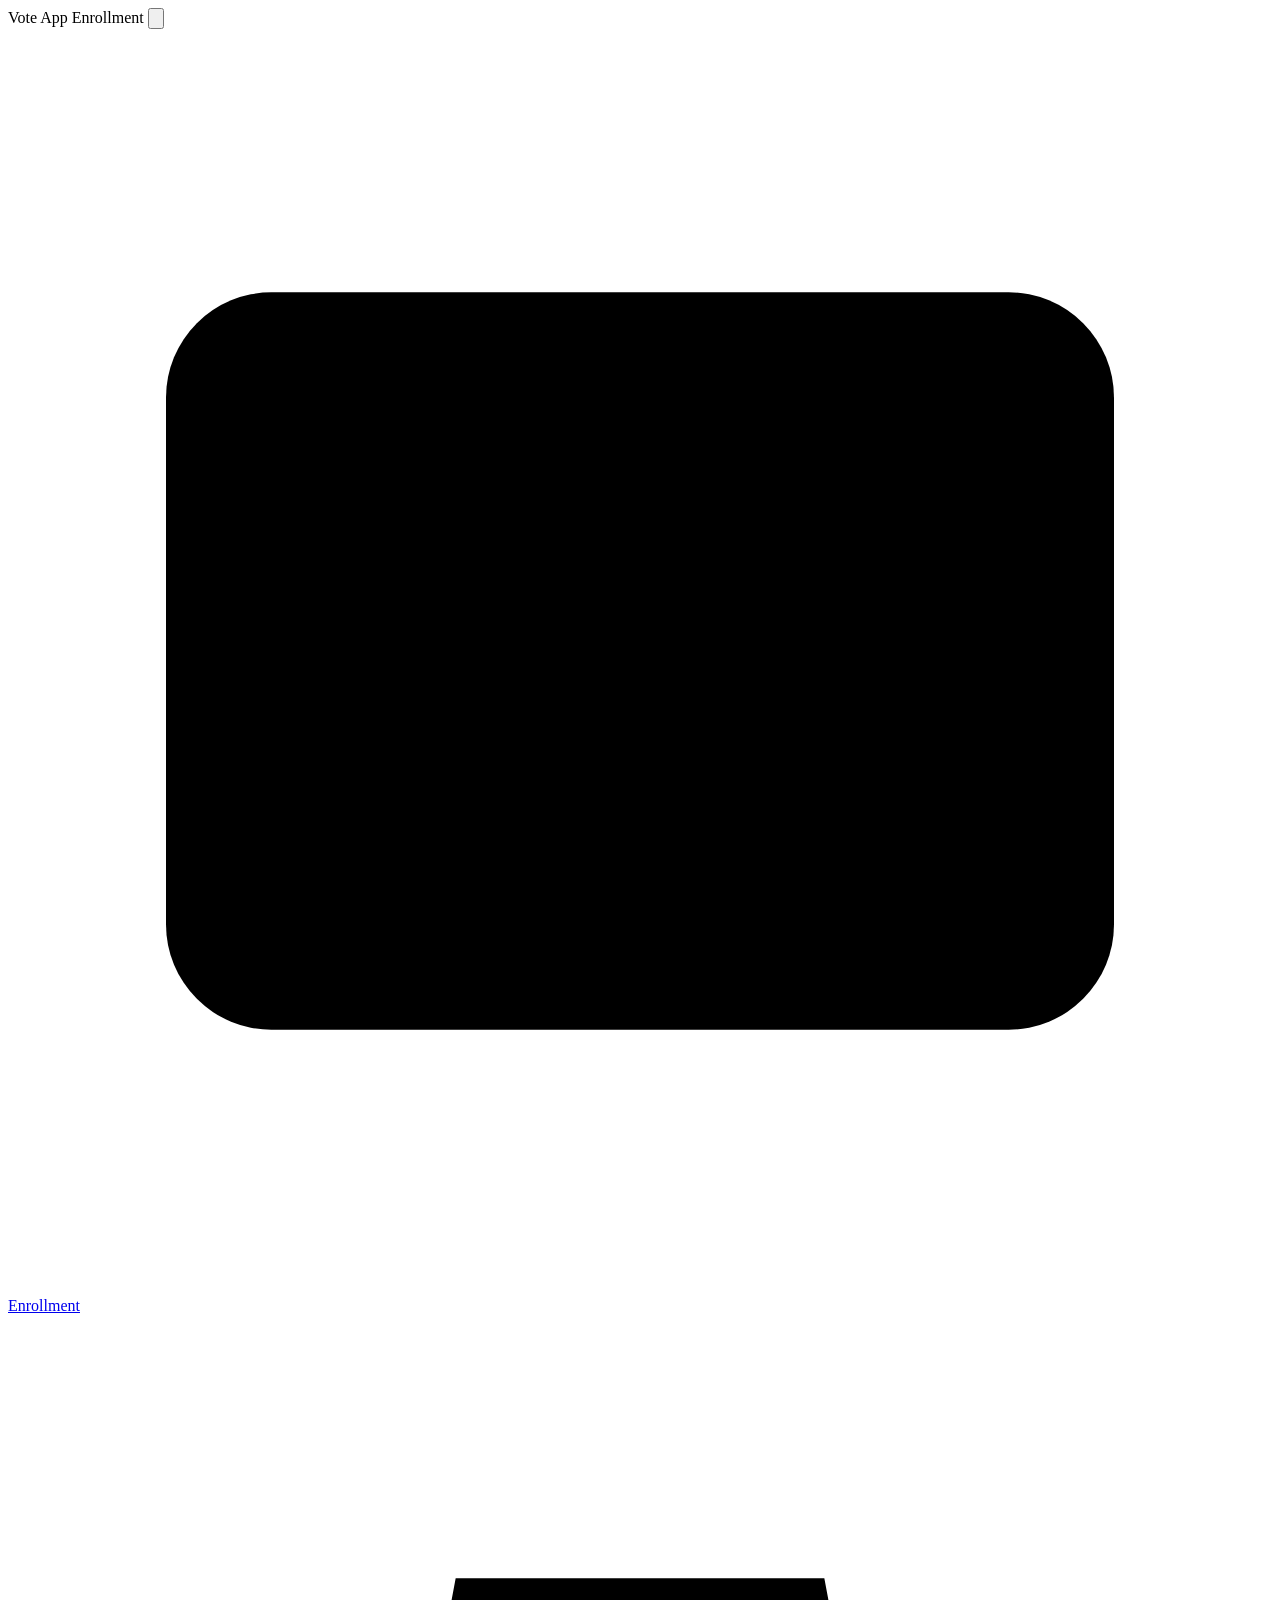
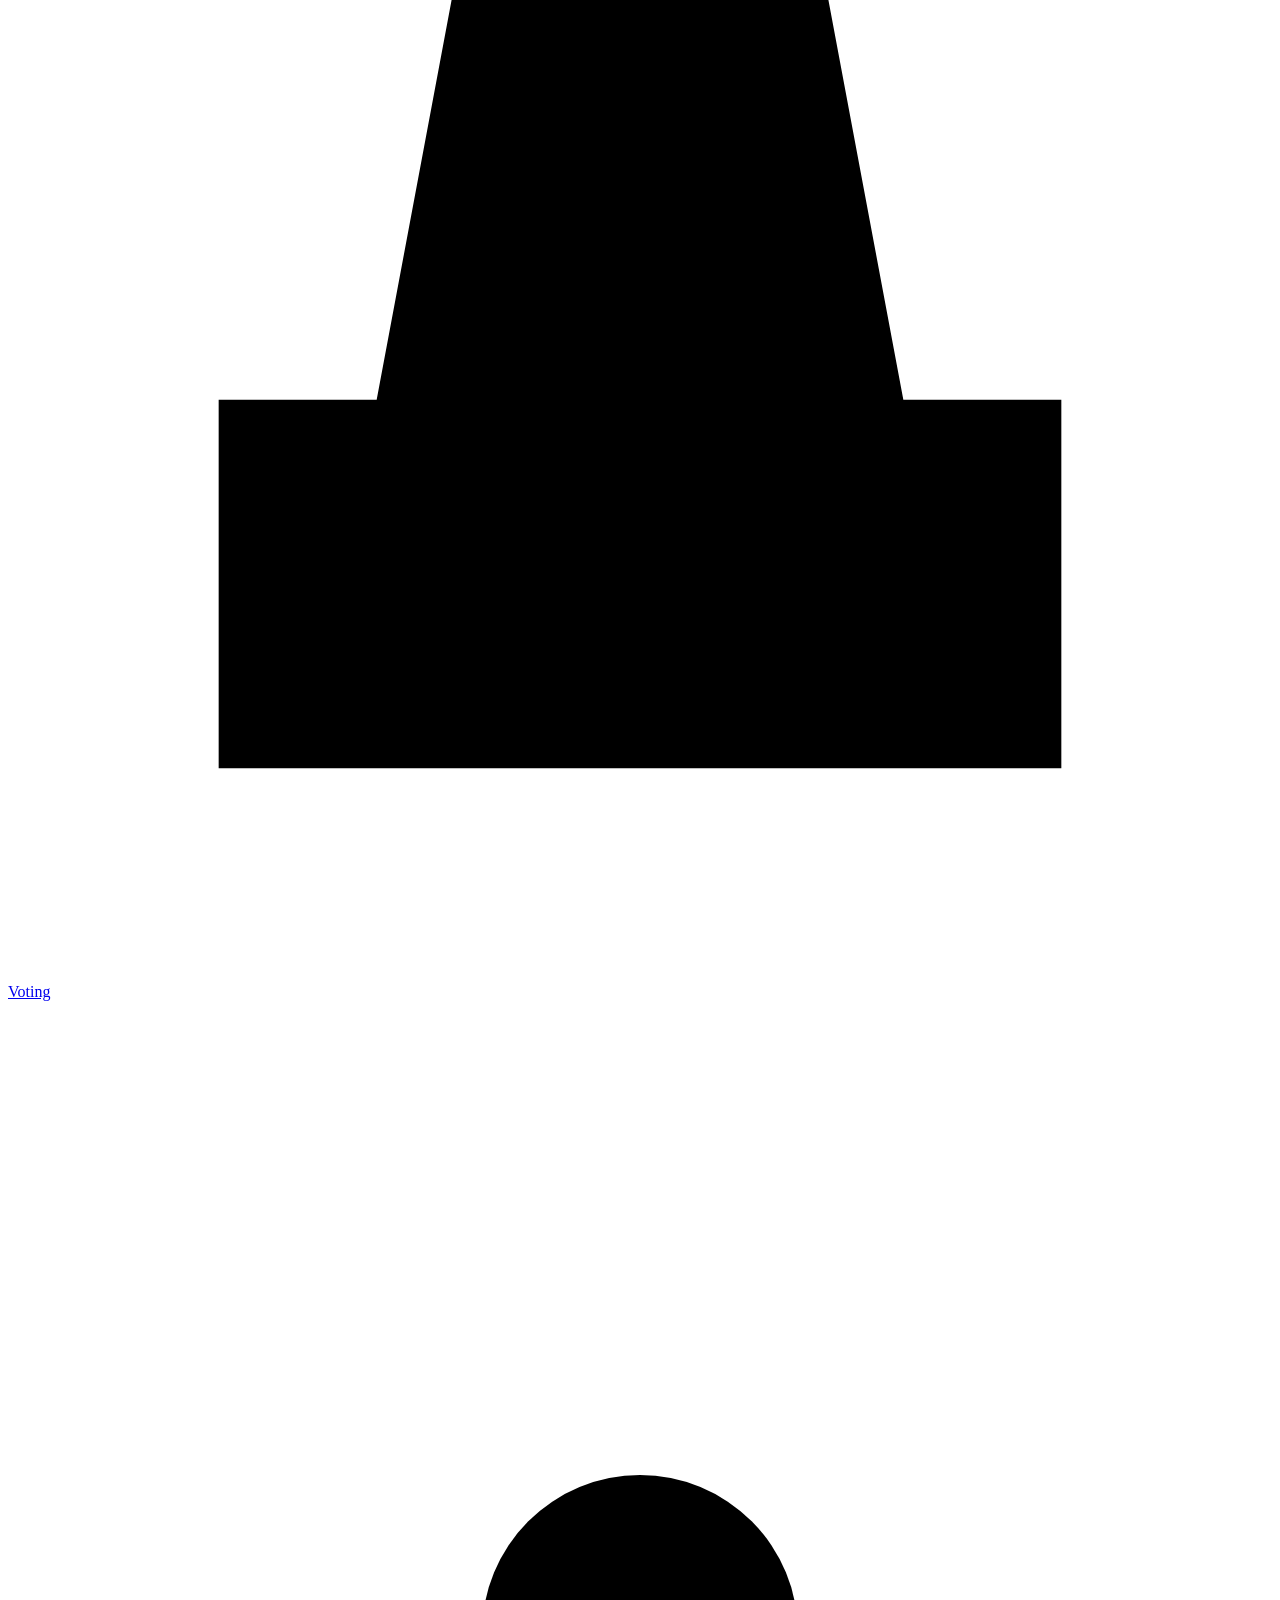
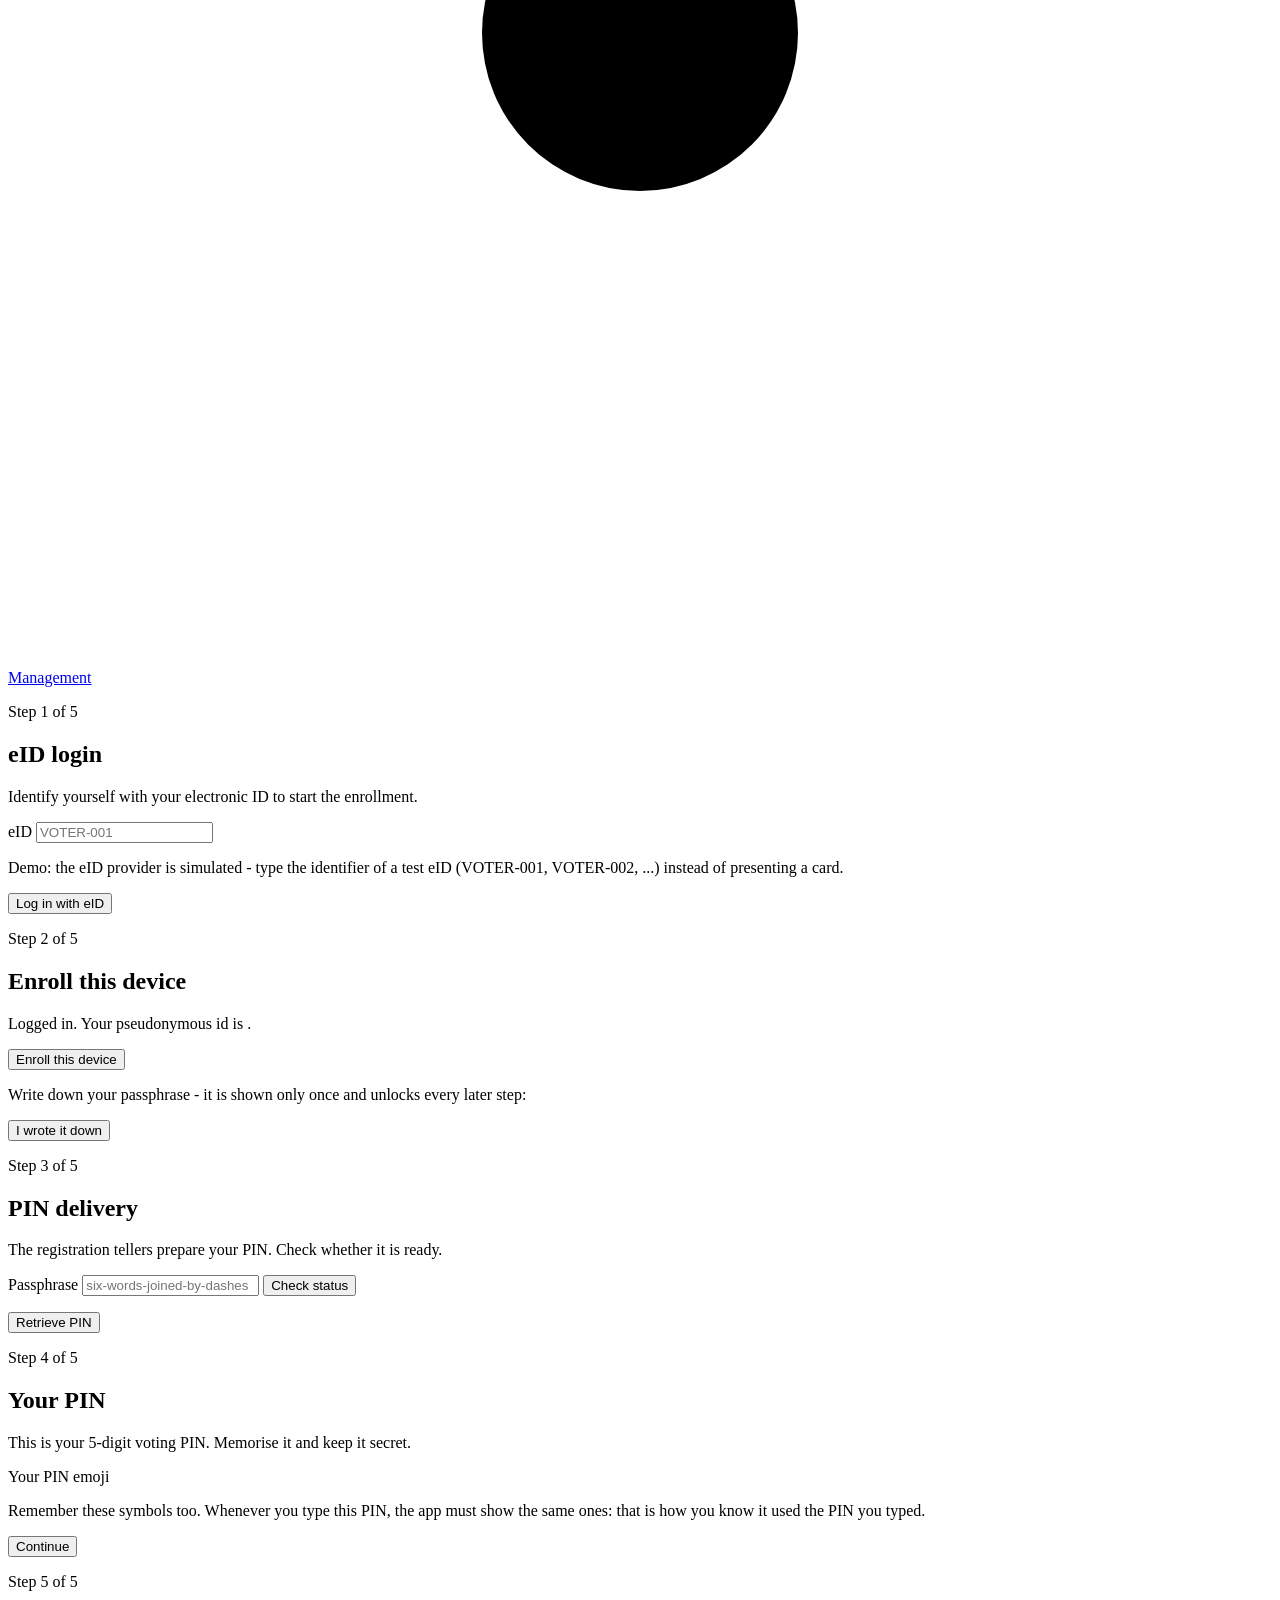
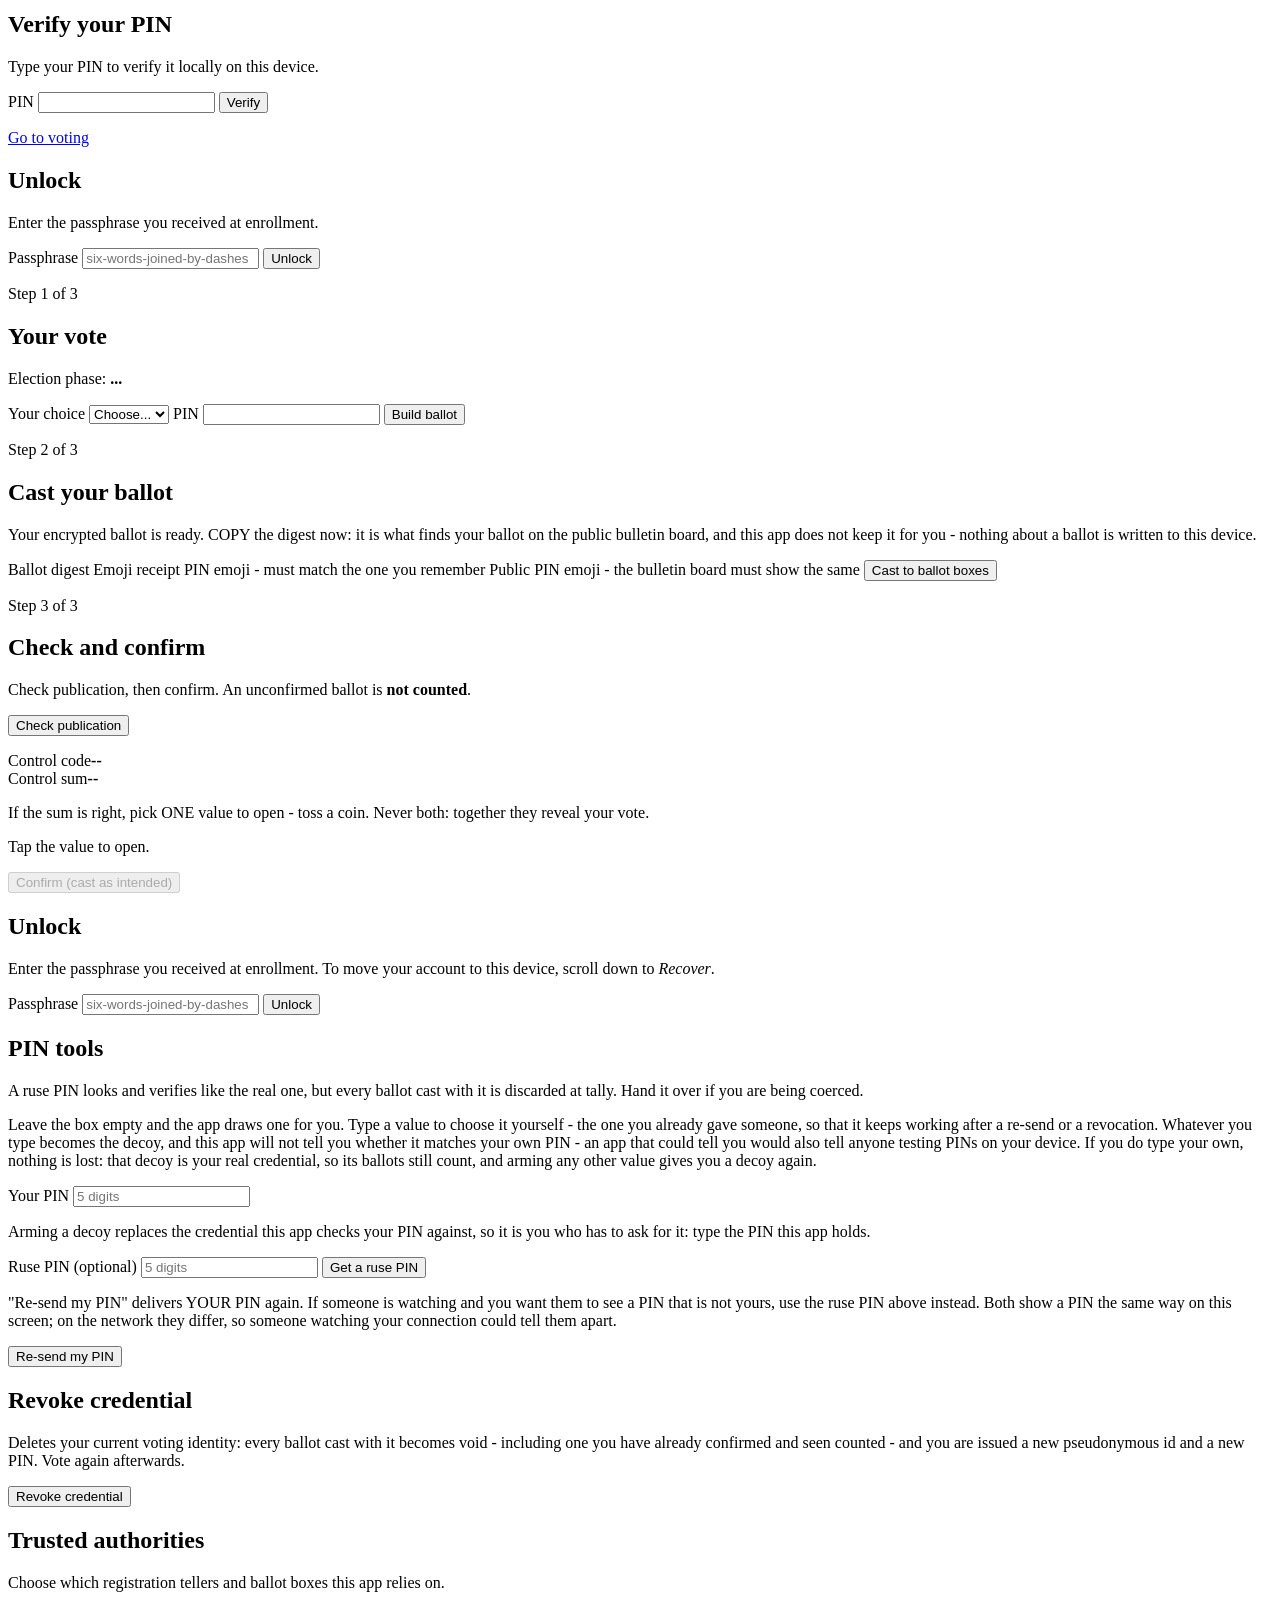
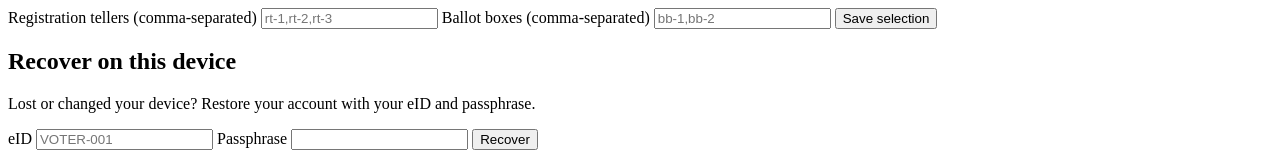
==== commit c171f48d: "Faster CI; compact ballot lookup on the board page; eID login wording - Optimise dependencies in dev" ====
--- a/static/index.html
+++ b/static/index.html
@@ -38,9 +38,11 @@
           <p class="step">Step 1 of 5</p>
           <h2>eID login</h2>
           <p class="lead">Identify yourself with your electronic ID to start the enrollment.</p>
-          <label for="fiscal-id">Fiscal ID</label>
+          <label for="fiscal-id">eID</label>
           <input id="fiscal-id" placeholder="VOTER-001" autocomplete="off">
-          <button id="btn-login">Log in via DIP</button>
+          <p class="hint">Demo: the eID provider is simulated - type the identifier of a test eID
+            (VOTER-001, VOTER-002, ...) instead of presenting a card.</p>
+          <button id="btn-login">Log in with eID</button>
         </section>
 
         <section id="screen-enroll" class="screen hidden">
@@ -188,8 +190,9 @@
           <code id="ruse-pin" class="big hidden"></code>
           <code id="ruse-emoji" class="hidden"></code>
           <p class="hint">"Re-send my PIN" delivers YOUR PIN again. If someone is watching and you
-            want them to see a PIN that is not yours, use the ruse PIN above instead: the two
-            requests look the same to everyone outside this device.</p>
+            want them to see a PIN that is not yours, use the ruse PIN above instead. Both show a
+            PIN the same way on this screen; on the network they differ, so someone watching your
+            connection could tell them apart.</p>
           <button id="btn-resend" class="secondary">Re-send my PIN</button>
           <p id="pin-tools-label" class="result"></p>
         </section>
@@ -217,7 +220,7 @@
         <section id="screen-recover" class="screen">
           <h2>Recover on this device</h2>
           <p class="lead">Lost or changed your device? Restore your account with your eID and passphrase.</p>
-          <label for="recover-fiscal">Fiscal ID</label>
+          <label for="recover-fiscal">eID</label>
           <input id="recover-fiscal" placeholder="VOTER-001" autocomplete="off">
           <label for="recover-passphrase">Passphrase</label>
           <input id="recover-passphrase" autocomplete="off">
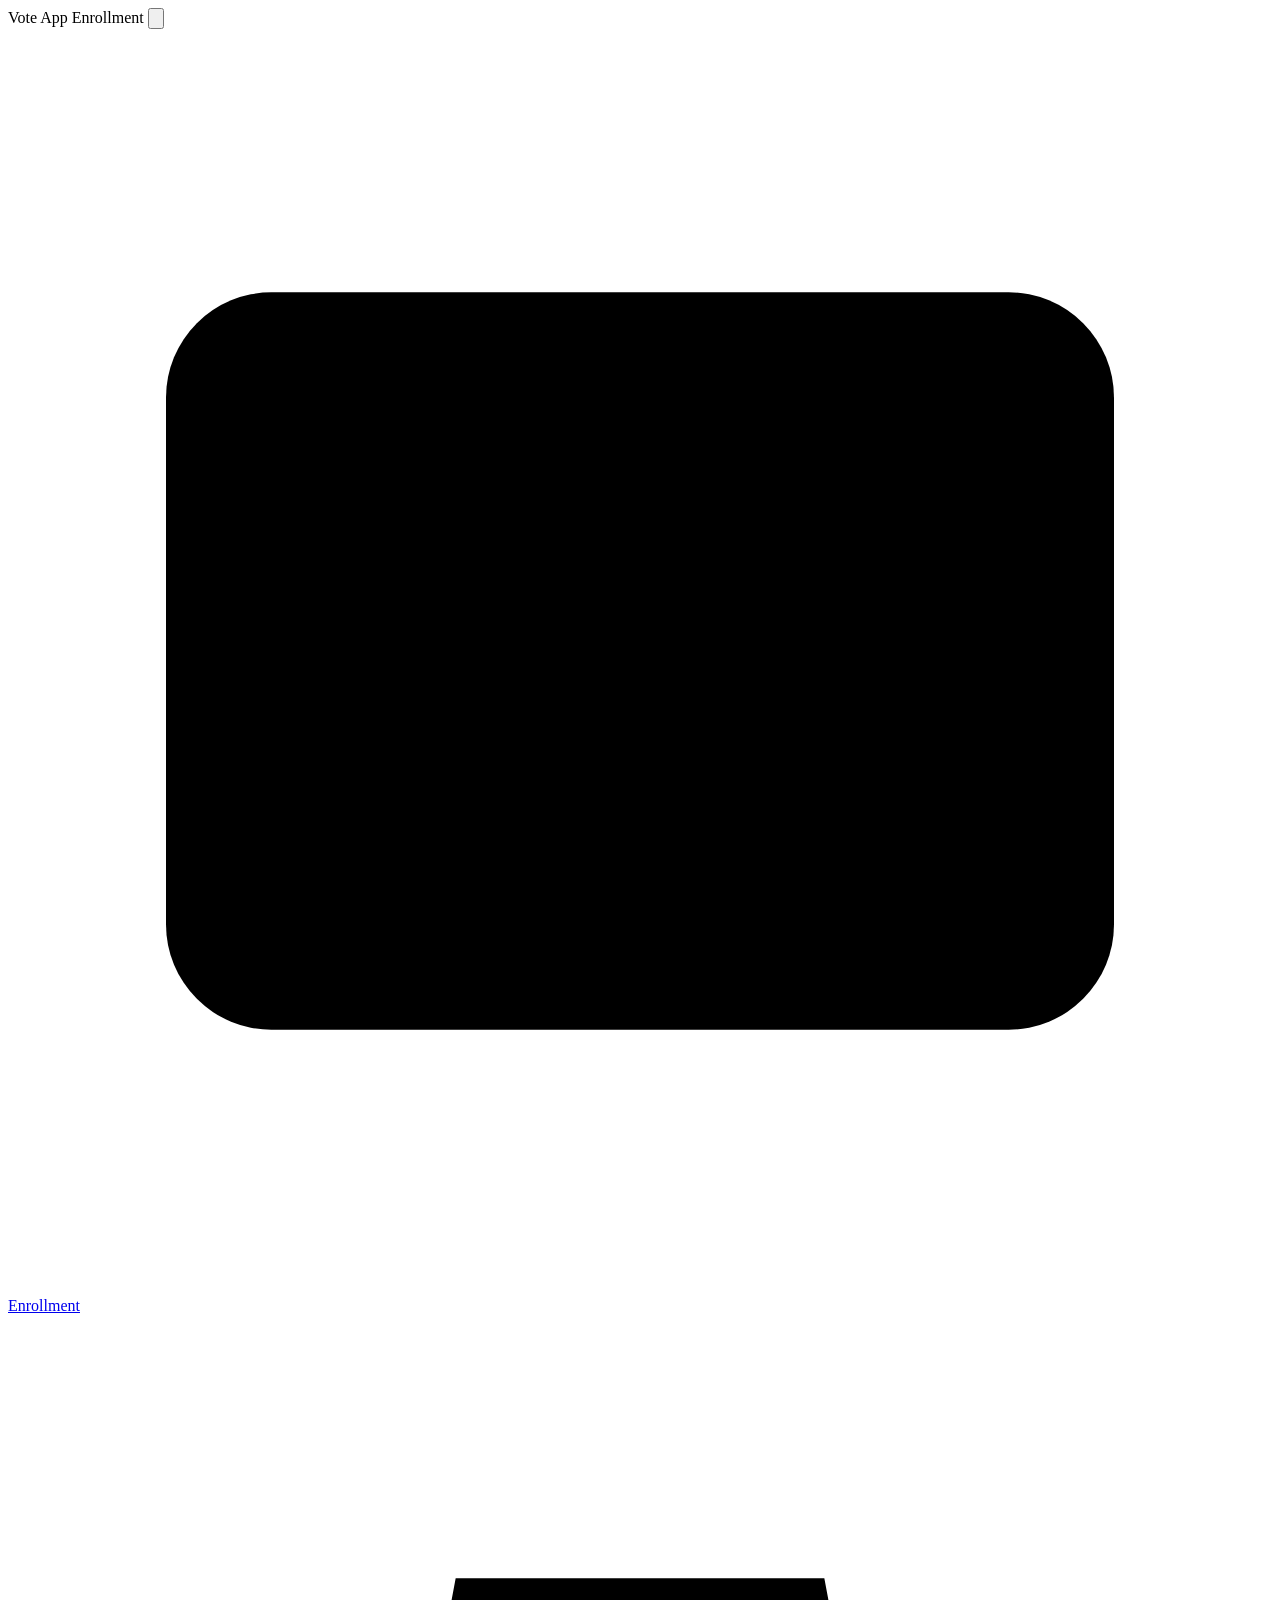
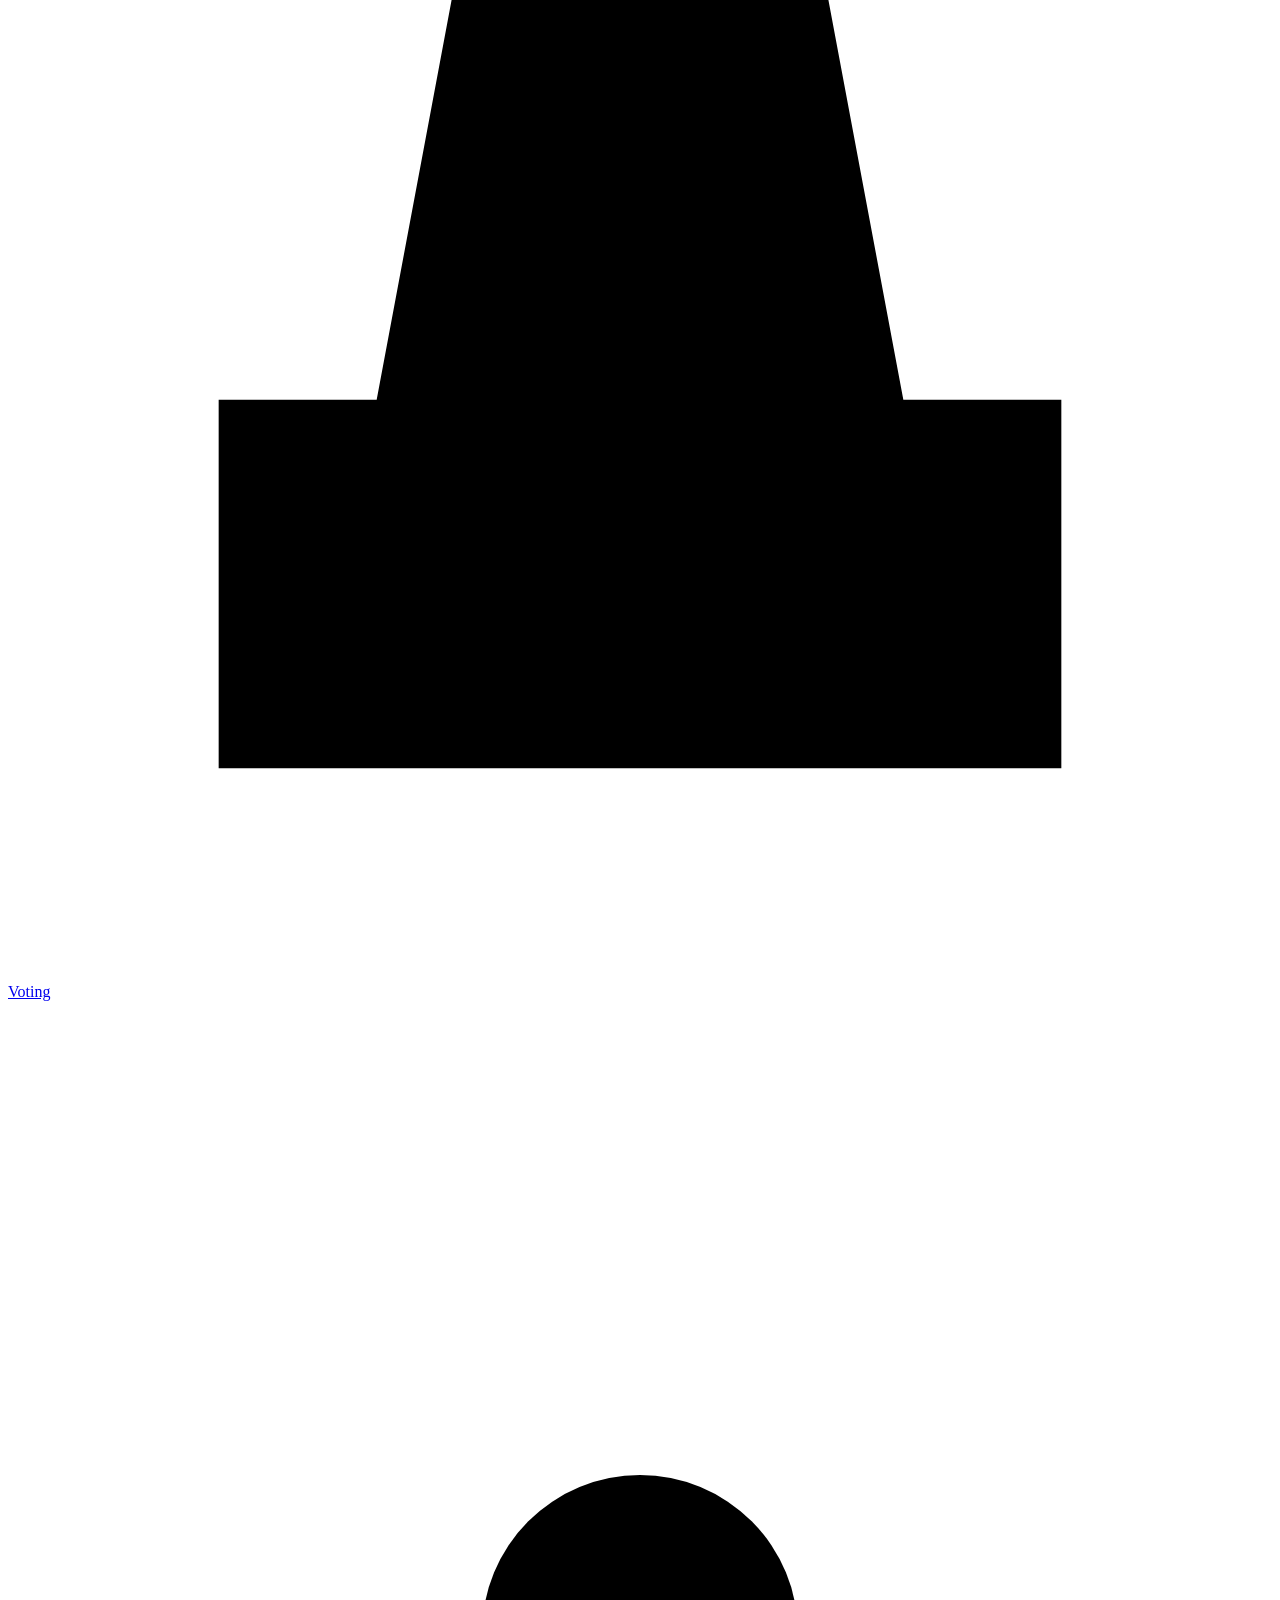
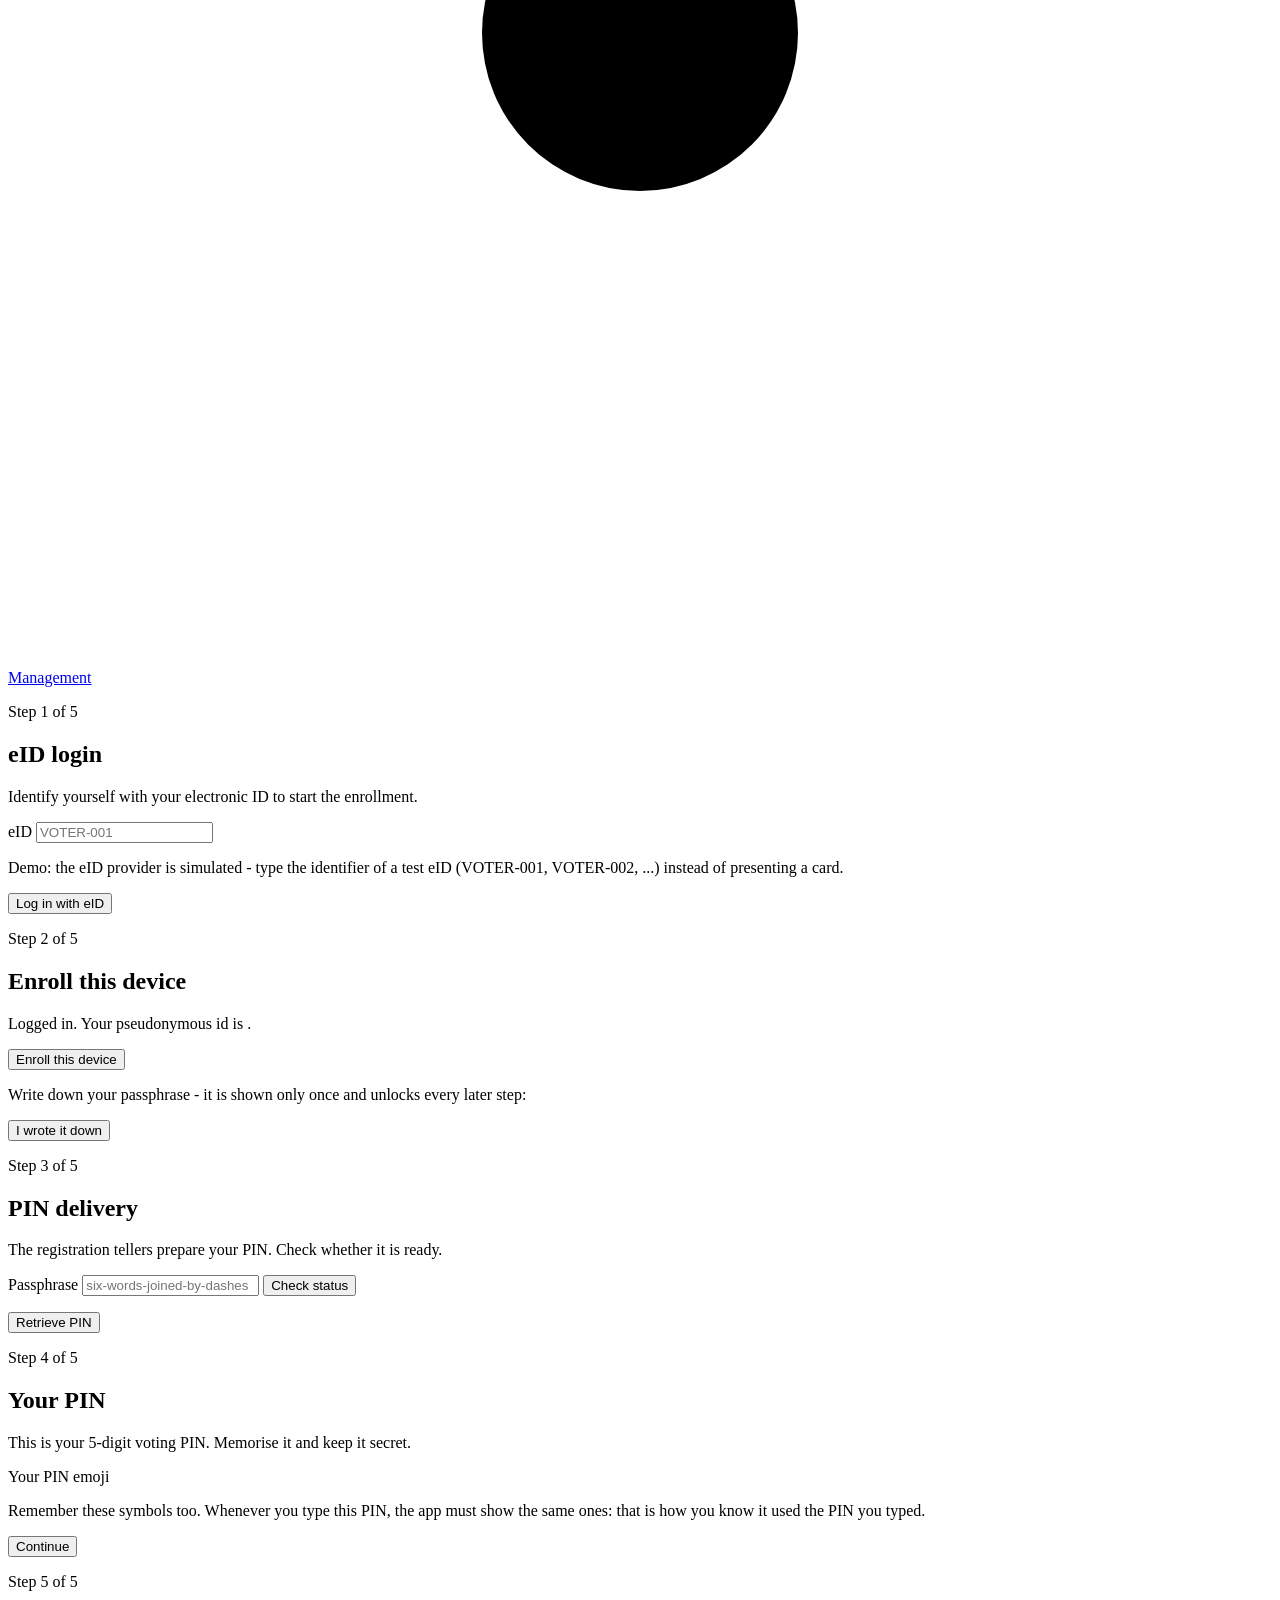
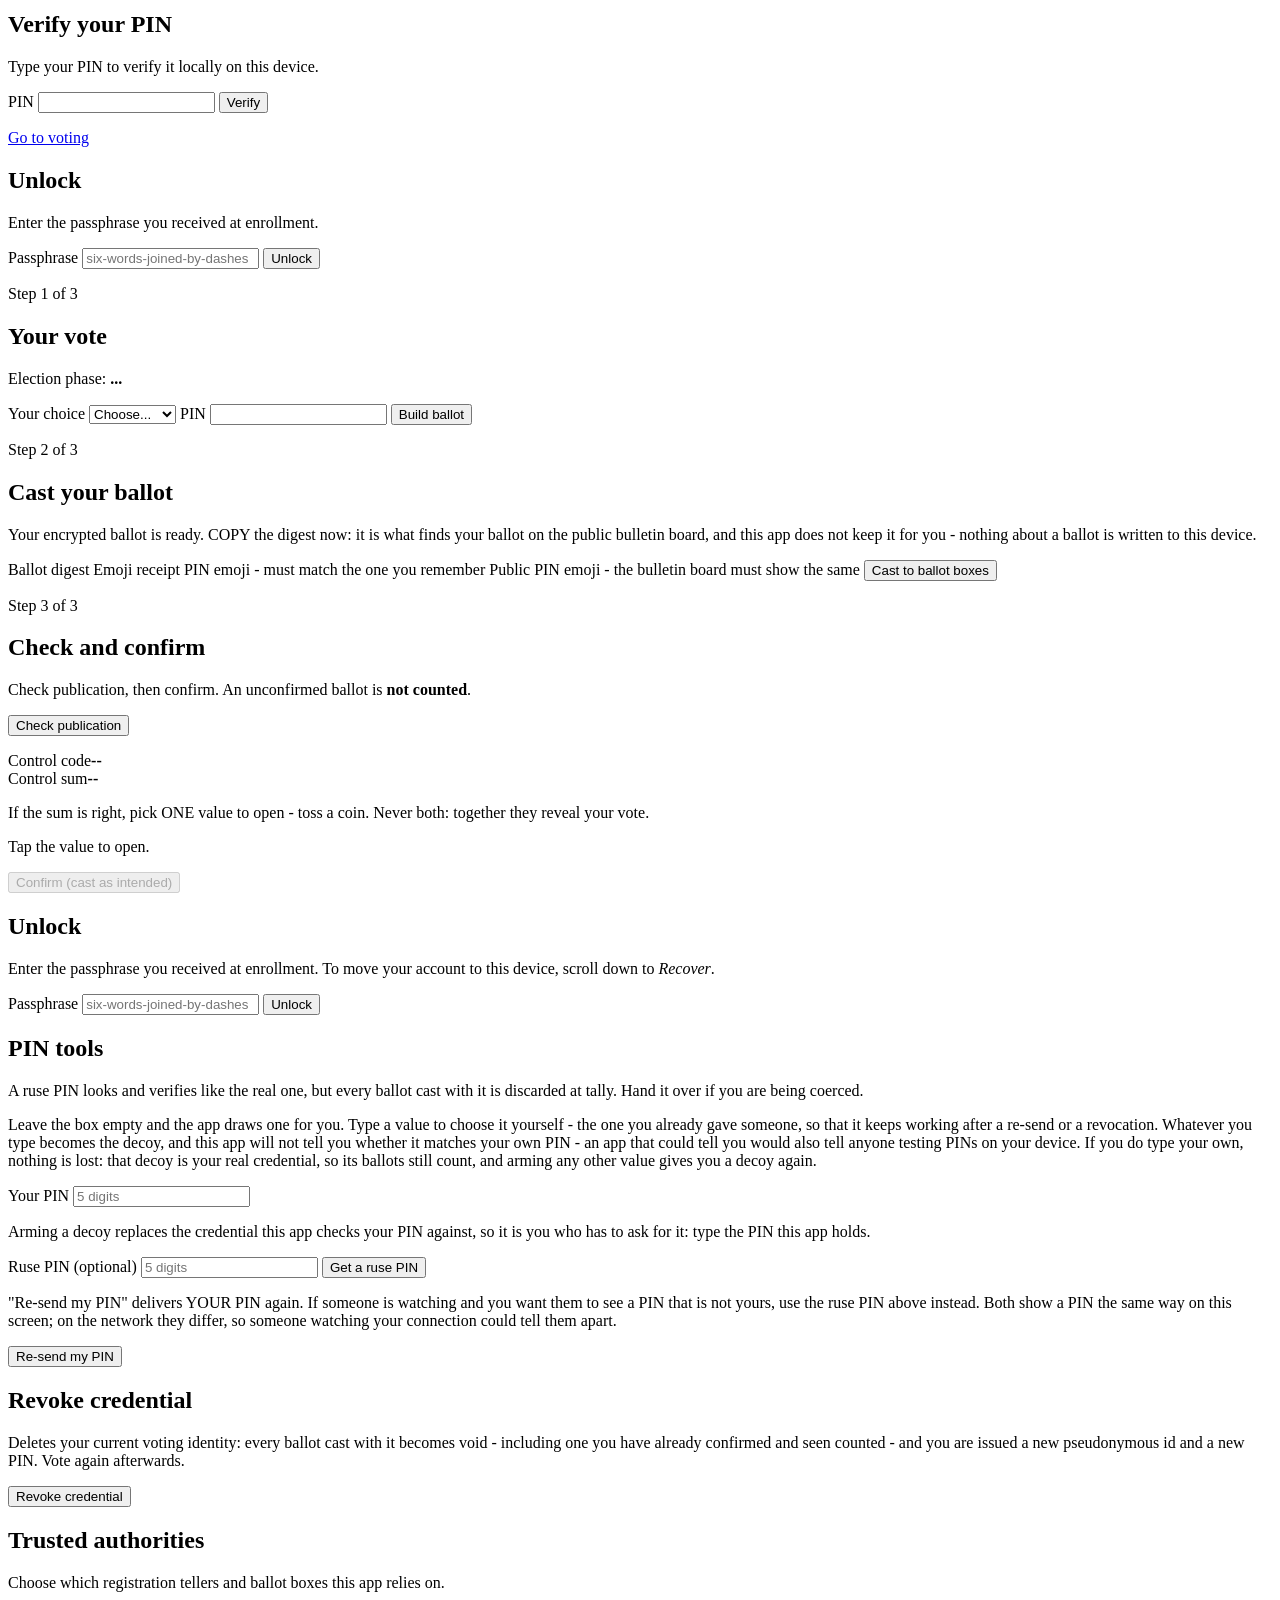
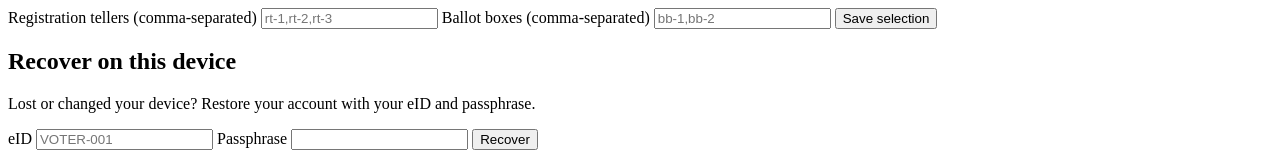
==== commit 7accd6e7: "UI fixes to tally and vote" ====
--- a/static/index.html
+++ b/static/index.html
@@ -111,9 +111,9 @@
           <label for="vote-option">Your choice</label>
           <select id="vote-option">
             <option value="" disabled selected>Choose...</option>
-            <option value="blank">Blank</option>
-            <option value="approve">Approve</option>
-            <option value="reject">Reject</option>
+            <option value="blank">0: Blank</option>
+            <option value="approve">1: Approve</option>
+            <option value="reject">2: Reject</option>
           </select>
           <label for="vote-pin">PIN</label>
           <input id="vote-pin" inputmode="numeric" autocomplete="off">
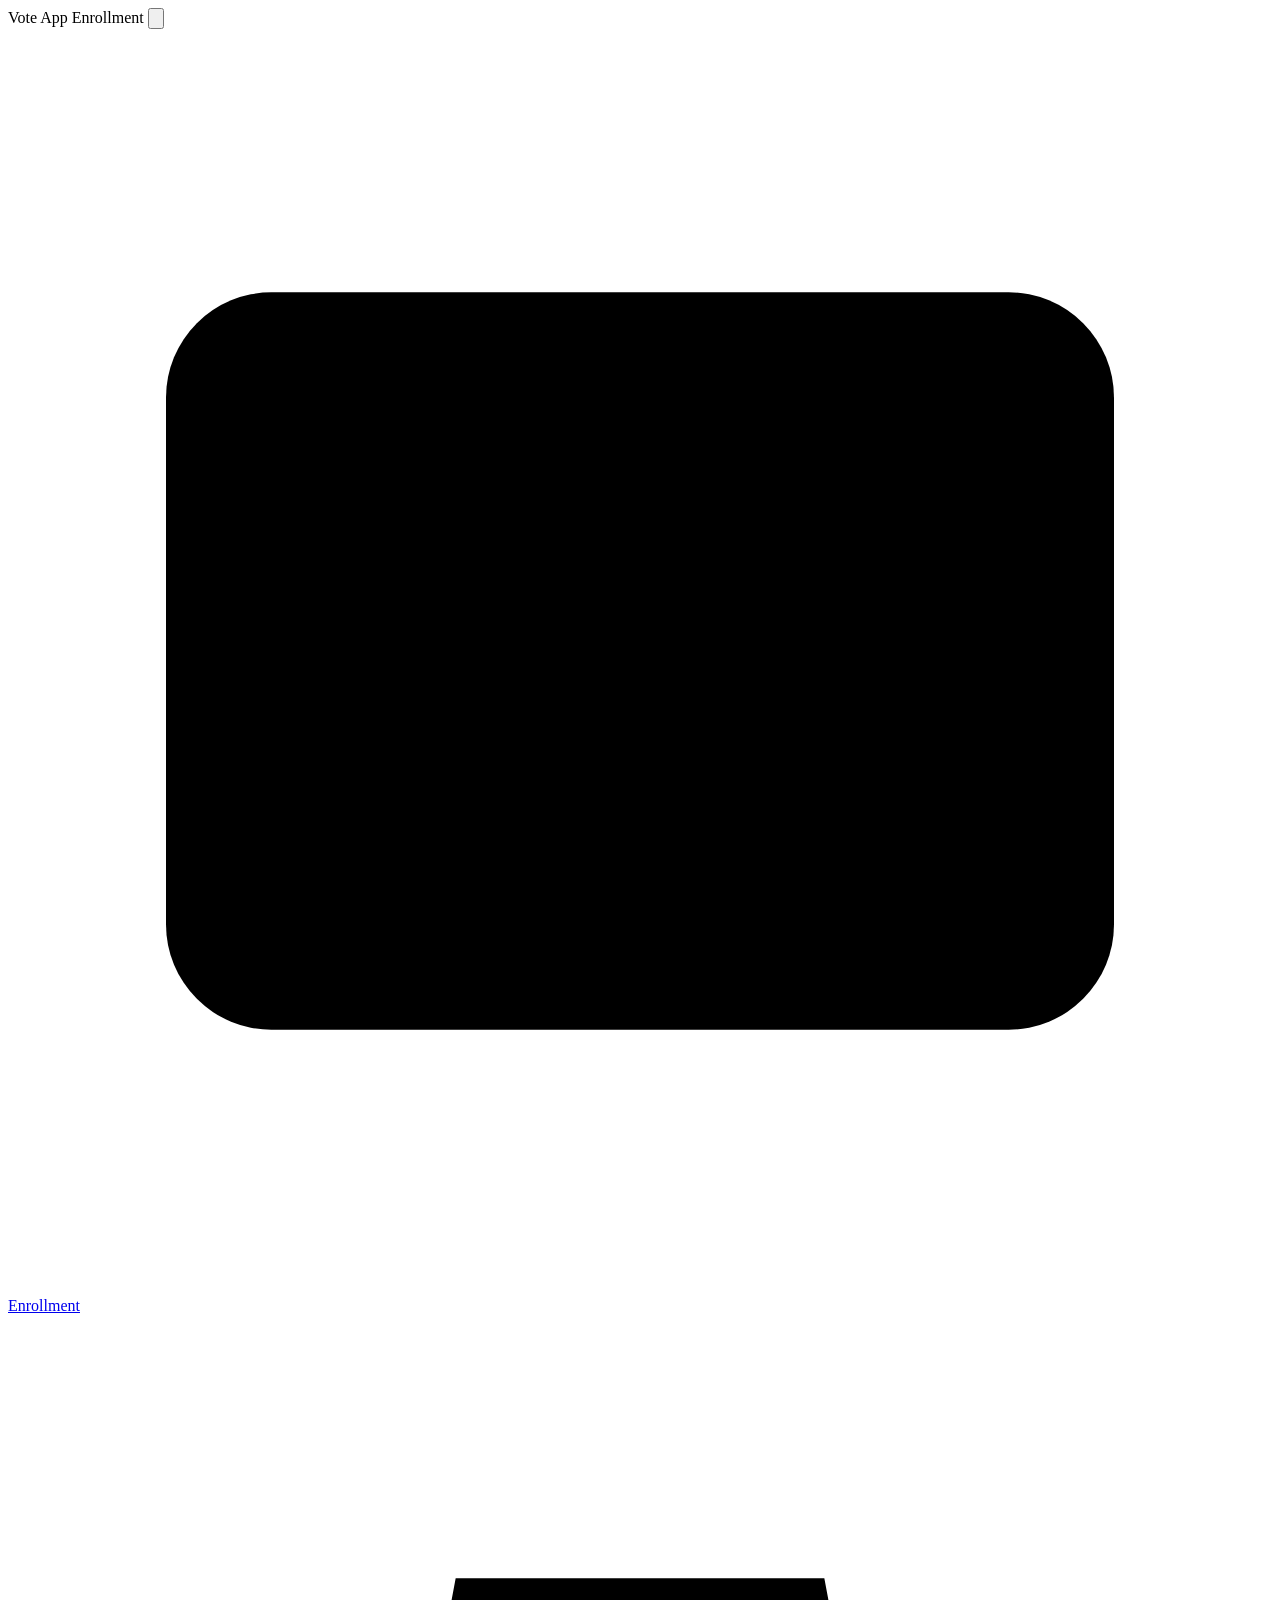
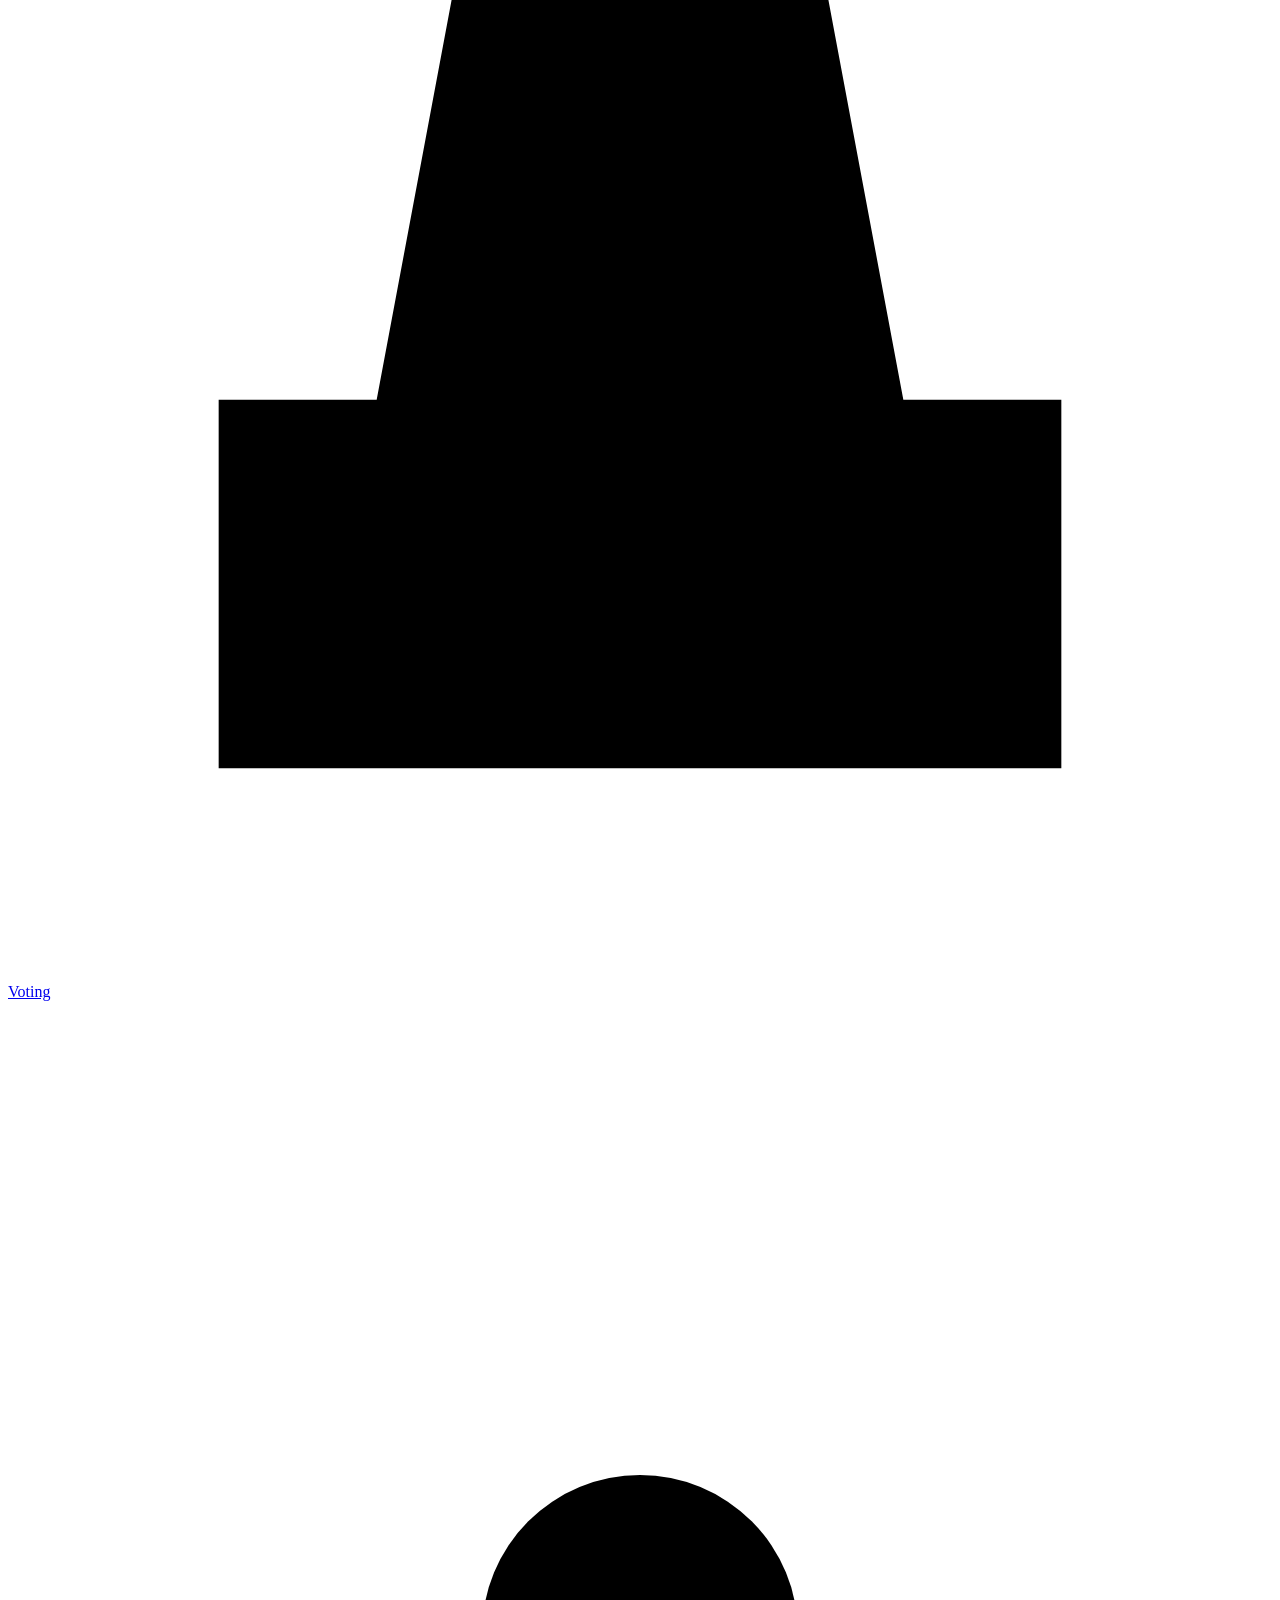
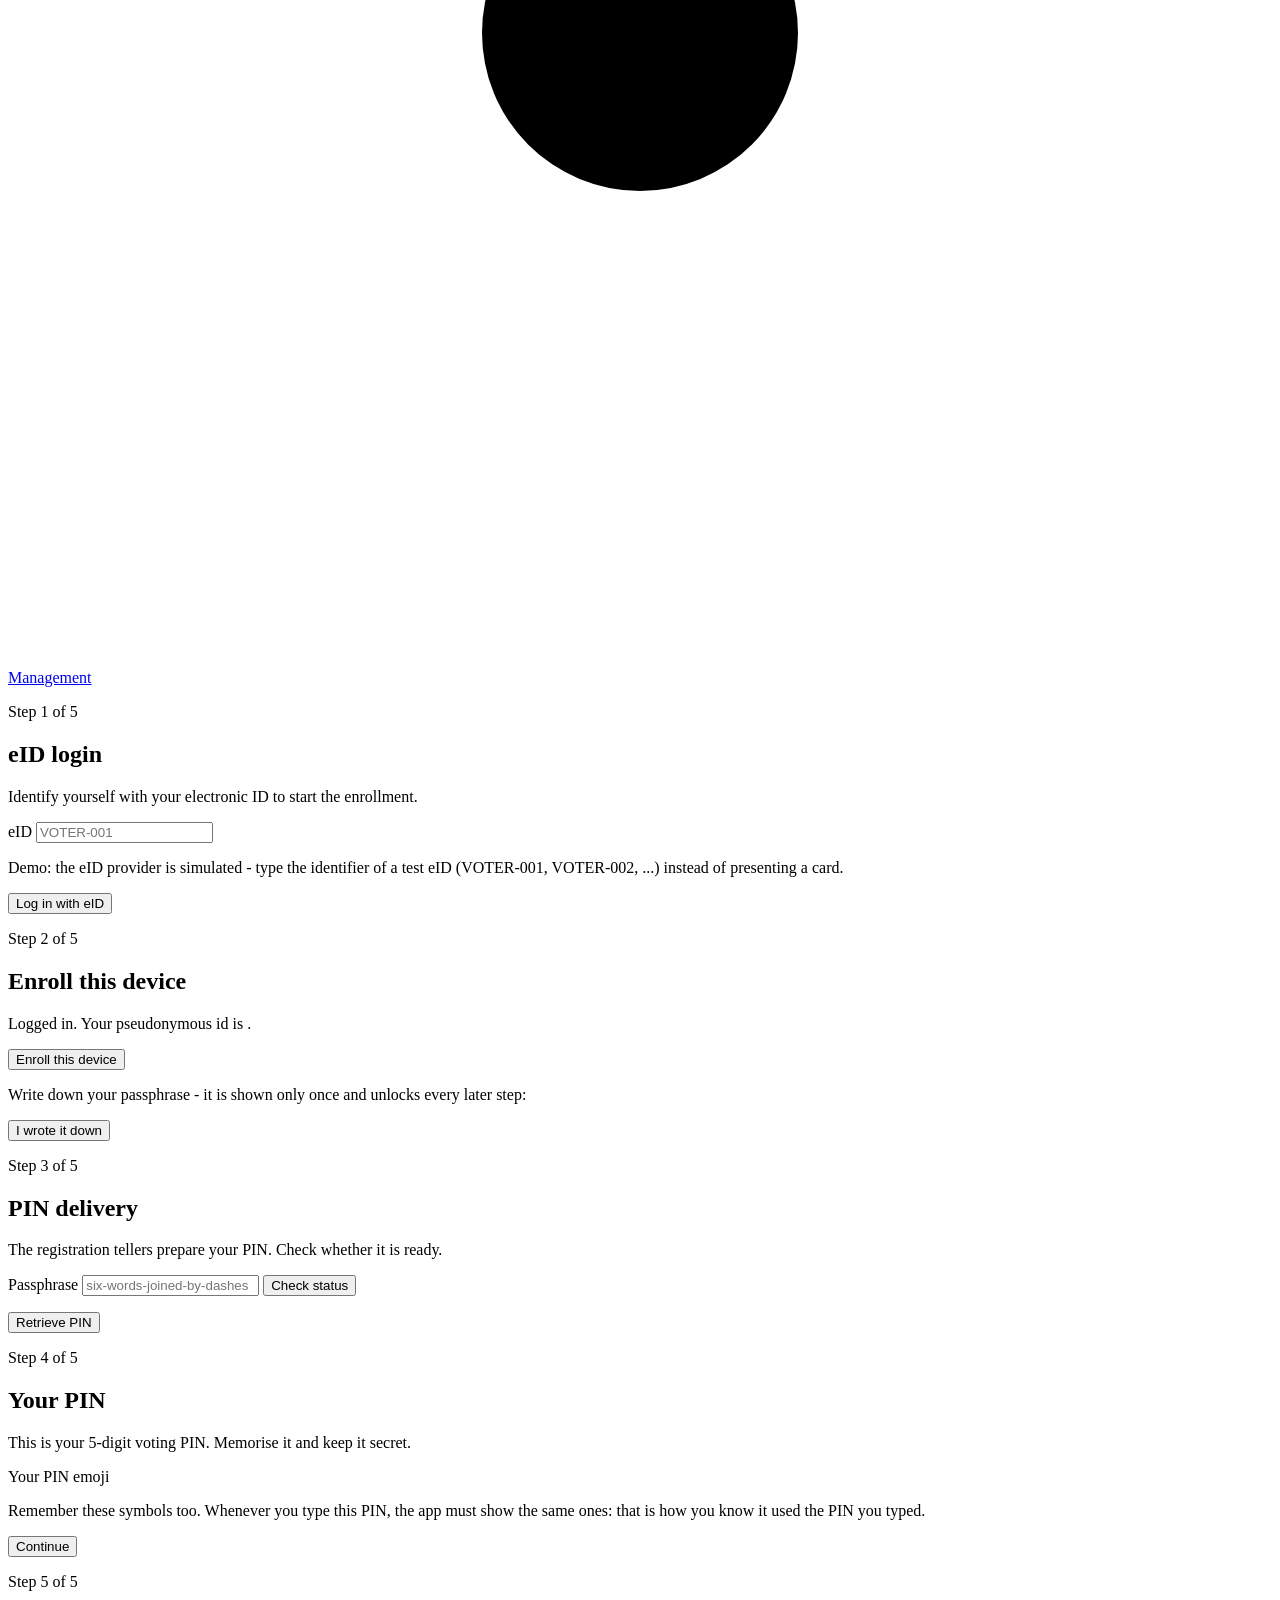
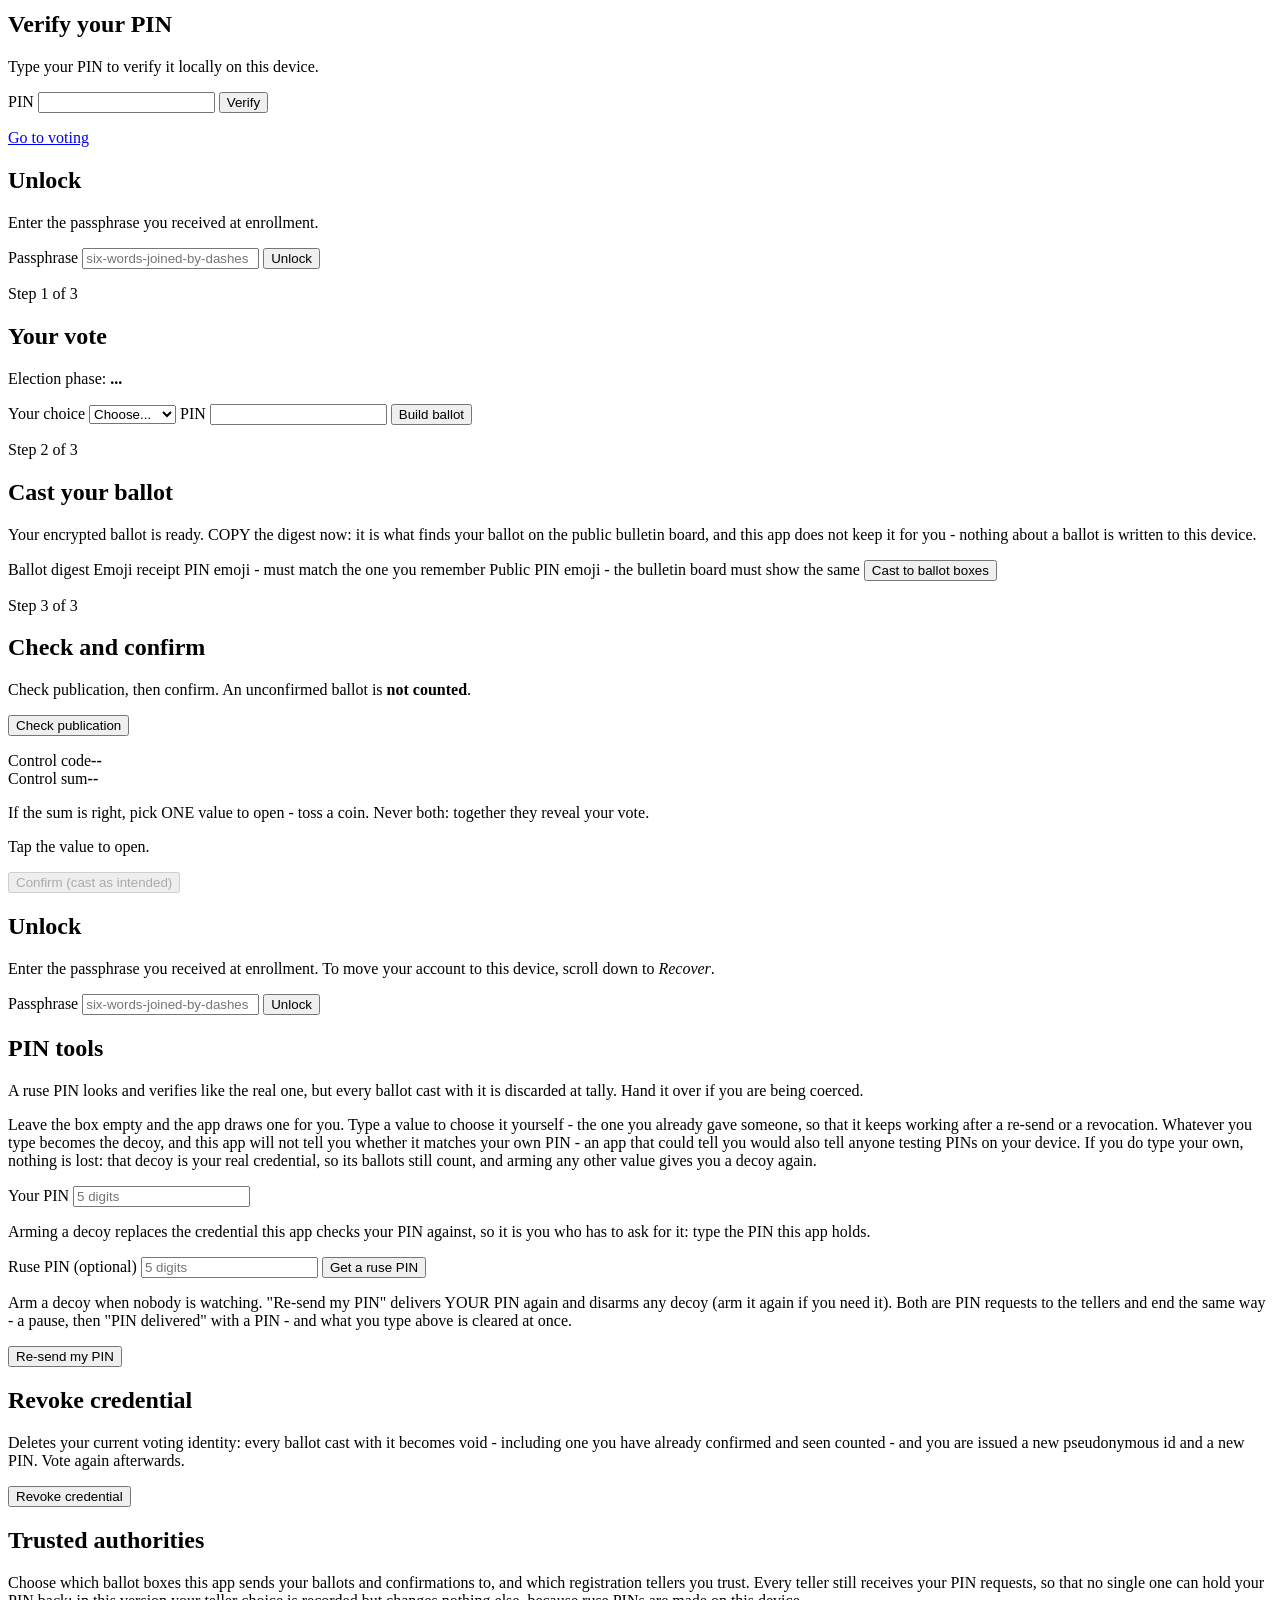
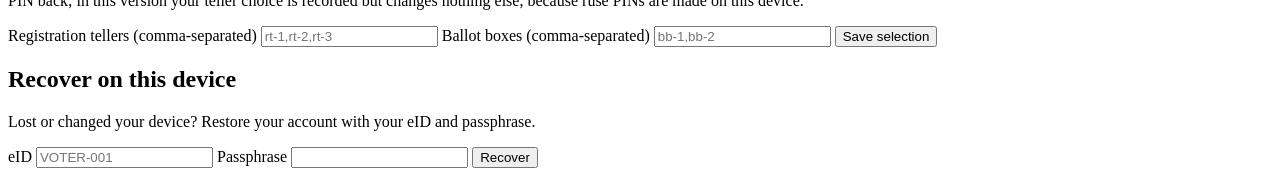
==== commit 7e237122: "Tally input, board load and co-signature hardening; voter app PIN screens - The tally's first artifa" ====
--- a/static/index.html
+++ b/static/index.html
@@ -73,7 +73,7 @@
           <p class="step">Step 4 of 5</p>
           <h2>Your PIN</h2>
           <p class="lead">This is your 5-digit voting PIN. Memorise it and keep it secret.</p>
-          <code id="pin" class="big copy-on-click" data-copy-name="PIN" title="Tap to copy" role="button" tabindex="0"></code>
+          <code id="pin" class="big"></code>
           <label>Your PIN emoji</label>
           <code id="pin-emoji"></code>
           <p class="hint">Remember these symbols too. Whenever you type this PIN, the app must
@@ -86,7 +86,7 @@
           <h2>Verify your PIN</h2>
           <p class="lead">Type your PIN to verify it locally on this device.</p>
           <label for="pin-input">PIN</label>
-          <input id="pin-input" inputmode="numeric" autocomplete="off">
+          <input id="pin-input" type="password" inputmode="numeric" autocomplete="off">
           <button id="btn-verify">Verify</button>
           <p id="verify-label" class="result"></p>
           <code id="verify-emoji" class="hidden"></code>
@@ -109,14 +109,14 @@
           <h2>Your vote</h2>
           <p class="lead">Election phase: <strong id="phase-label">...</strong></p>
           <label for="vote-option">Your choice</label>
-          <select id="vote-option">
+          <select id="vote-option" autocomplete="off">
             <option value="" disabled selected>Choose...</option>
             <option value="blank">0: Blank</option>
             <option value="approve">1: Approve</option>
             <option value="reject">2: Reject</option>
           </select>
           <label for="vote-pin">PIN</label>
-          <input id="vote-pin" inputmode="numeric" autocomplete="off">
+          <input id="vote-pin" type="password" inputmode="numeric" autocomplete="off">
           <button id="btn-vote">Build ballot</button>
         </section>
 
@@ -181,18 +181,16 @@
             is lost: that decoy is your real credential, so its ballots still count, and arming
             any other value gives you a decoy again.</p>
           <label for="ruse-current-pin">Your PIN</label>
-          <input id="ruse-current-pin" inputmode="numeric" maxlength="5" placeholder="5 digits" />
+          <input id="ruse-current-pin" type="password" inputmode="numeric" maxlength="5" placeholder="5 digits" autocomplete="off" />
           <p class="hint">Arming a decoy replaces the credential this app checks your PIN
             against, so it is you who has to ask for it: type the PIN this app holds.</p>
           <label for="ruse-pin-input">Ruse PIN (optional)</label>
-          <input id="ruse-pin-input" inputmode="numeric" maxlength="5" placeholder="5 digits" />
+          <input id="ruse-pin-input" type="password" inputmode="numeric" maxlength="5" placeholder="5 digits" autocomplete="off" />
           <button id="btn-ruse">Get a ruse PIN</button>
-          <code id="ruse-pin" class="big hidden"></code>
-          <code id="ruse-emoji" class="hidden"></code>
-          <p class="hint">"Re-send my PIN" delivers YOUR PIN again. If someone is watching and you
-            want them to see a PIN that is not yours, use the ruse PIN above instead. Both show a
-            PIN the same way on this screen; on the network they differ, so someone watching your
-            connection could tell them apart.</p>
+          <p class="hint">Arm a decoy when nobody is watching. "Re-send my PIN" delivers YOUR PIN
+            again and disarms any decoy (arm it again if you need it). Both are PIN requests to the
+            tellers and end the same way - a pause, then "PIN delivered" with a PIN - and what you
+            type above is cleared at once.</p>
           <button id="btn-resend" class="secondary">Re-send my PIN</button>
           <p id="pin-tools-label" class="result"></p>
         </section>
@@ -208,7 +206,11 @@
 
         <section id="screen-trusted" class="screen locked">
           <h2>Trusted authorities</h2>
-          <p class="lead">Choose which registration tellers and ballot boxes this app relies on.</p>
+          <p class="lead">Choose which ballot boxes this app sends your ballots and confirmations
+            to, and which registration tellers you trust. Every teller still receives your PIN
+            requests, so that no single one can hold your PIN back; in this version your teller
+            choice is recorded but changes nothing else, because ruse PINs are made on this
+            device.</p>
           <label for="trusted-rts">Registration tellers (comma-separated)</label>
           <input id="trusted-rts" placeholder="rt-1,rt-2,rt-3" autocomplete="off">
           <label for="trusted-bbs">Ballot boxes (comma-separated)</label>
